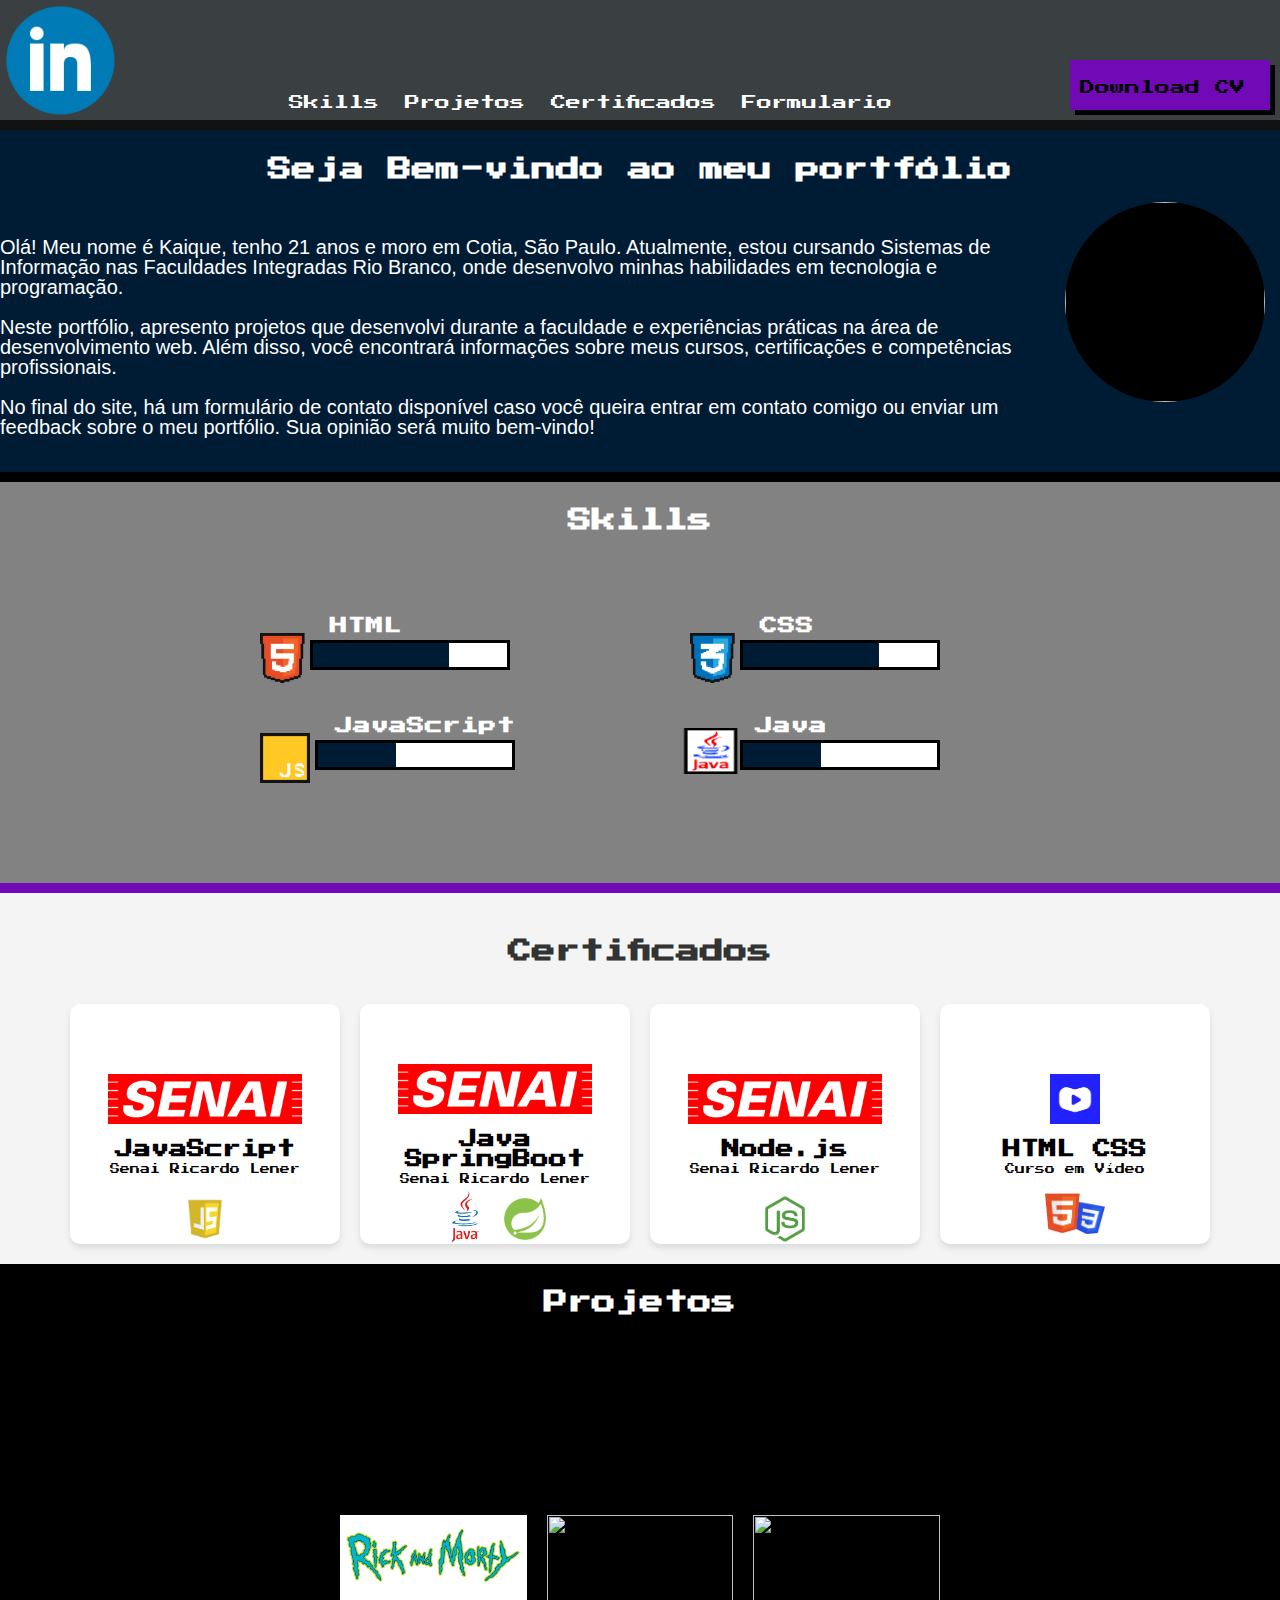
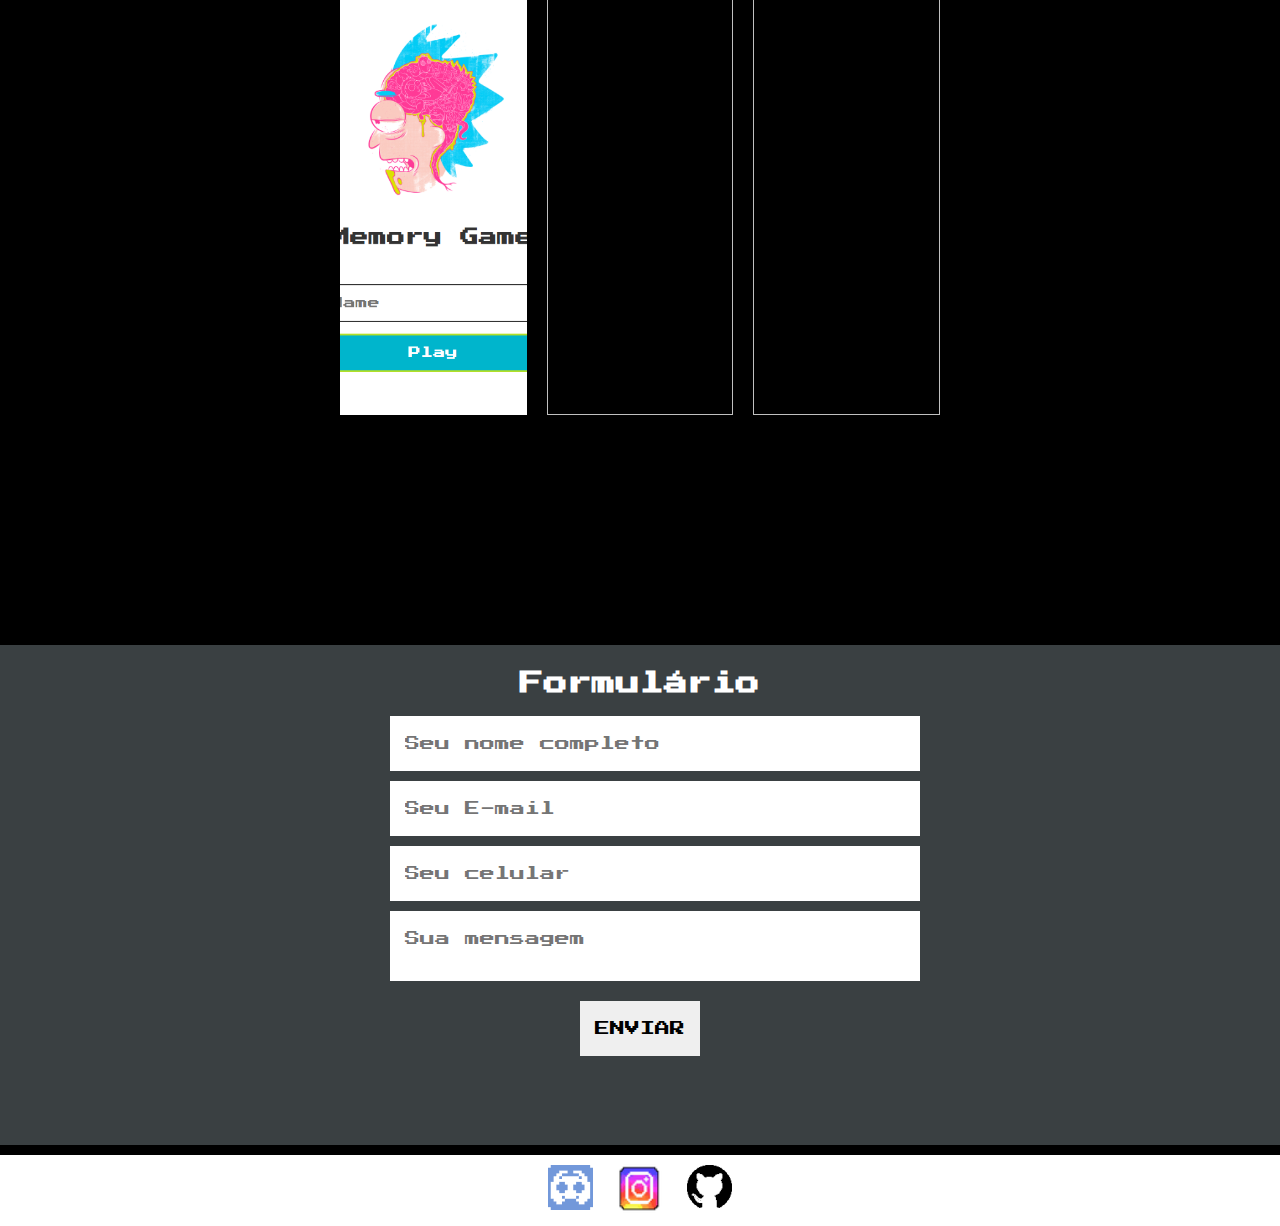
==== index.html @ 6ebd3fc4 "mudanças" ====
<!DOCTYPE html>
<html lang="pt-br">

<head>
    <meta charset="UTF-8">
    <meta name="viewport" content="width=device-width, initial-scale=1.0">
    <title>My Portifolio</title>
    <link rel="preconnect" href="https://fonts.googleapis.com">
    <link rel="preconnect" href="https://fonts.gstatic.com" crossorigin>
    <link rel="stylesheet" href="https://fonts.googleapis.com/css2?family=Jacquarda+Bastarda+9&family=Press+Start+2P&display=swap">       
    <link rel="stylesheet" href="componentes/style.css">
    <link rel="stylesheet" href="componentes/wrapper.css">
    <link rel="stylesheet" href="componentes/menu-action.css">
    <link rel="stylesheet" href="componentes/progress-bar.css">
    <link rel="stylesheet" href="componentes/skill-tec.css">
    <link rel="stylesheet" href="componentes/container.css">
    <link rel="stylesheet" href="componentes/sobre.css">
    <link rel="stylesheet" href="componentes/button-arrow.css">
    <link rel="stylesheet" href="componentes/node-card.css">
    <link rel="stylesheet" href="componentes/main-footer.css">
    <link rel="stylesheet" href="componentes/formulario.css">
    <link rel="stylesheet" href="componentes/menumobile.css">
    <link rel="stylesheet" href="componentes/certificados.css">
    <link rel="stylesheet" href="https://cdn.jsdelivr.net/npm/bootstrap-icons@1.11.3/font/bootstrap-icons.min.css">
    <script defer src="/js/Formulario.js"></script>
    <script defer src="js/menu.js"></script>
</head>

<body>
    <header>
        <div class="main-header">
            <a class="logo" href="https://www.linkedin.com/in/kaique-moreira-883780207/" target="_blank">
                <img src="images/linkdin.png" alt="" class="logo-linkdin">
            </a>
            <nav>
                <a class="menu-action" href="#Skills">Skills</a>
                <a class="menu-action" href="#Projetos">Projetos</a>
                <a class="menu-action" href="#Certificados">Certificados</a>
                <a class="menu-action" href="#formulario">Formulario</a>
            </nav>
            <a id="button" href="doc/CurrículoKaique.pdf" download lang="en">Download CV</a>
            <div class="btn-abrir-menu" id="btn-menu">
                <i class="bi bi-list"></i>
            </div>
            <div class="menu-mobile" id="menu-mobile">
                <div class="btn-fechar">
                    <i class="bi bi-x"></i>
                </div> 

                 <div class="profile">
                        <img src="images/" alt="" class="profile-pic rounded-circle">
                            <h2 >Kaique Moreira</h2>
                        <div class="social-icons">
                            <a href="">
                                <i class="bi bi-instagram"></i>
                            </a>
                            <a href="https://github.com/kaique04">
                                <i class="bi bi-github"></i>
                            </a>
                            <a href="https://www.linkedin.com/in/kaique-moreira-883780207/">
                                <i class="bi bi-linkedin"></i>
                            </a>
                        </div>
                </div> 
                <nav>
                    <a href="#Skills">
                        <i class="bi bi-person"></i>Skills
                    </a>
                    <a href="#Projetos">
                    <i class="bi bi-file-earmark-code"></i>Projetos
                    </a>
                    <a href="#Certificados">
                        <i class="bi bi-award"></i>Certificados
                    </a>
                    <a href="#formulario">
                        <i class="bi bi-envelope"></i>Formulario
                    </a>
                </nav>
                <a class="button" href="doc/CurrículoKaique.pdf" download lang="en">Download CVV</a>
            </div>
            </div>
        </div>
        <div>
            <div class="overley-menu" id="overley-menu"></div>
        </div>
    </header>

    <main>
        <h2 class="home">Seja Bem-vindo ao meu portfólio</h2>

        <section class="topo-do-site">
            <div class="interface">
                <div class="flex">
                    <div class="txt-top-site">
                        <p>Olá! Meu nome é Kaique, tenho 21 anos e moro em Cotia, São Paulo. Atualmente, estou cursando Sistemas de Informação nas Faculdades Integradas Rio Branco, onde desenvolvo minhas habilidades em tecnologia e programação.</p>

                        <p>Neste portfólio, apresento projetos que desenvolvi durante a faculdade e experiências práticas na área de desenvolvimento web. Além disso, você encontrará informações sobre meus cursos, certificações e competências profissionais.</p>
                        
                        <p>No final do site, há um formulário de contato disponível caso você queira entrar em contato comigo ou enviar um feedback sobre o meu portfólio. Sua opinião será muito bem-vindo!</p>
                    </div>
                    <div class="img-topo-site">
                        <img class="perfil" src="images/" alt="">                        
                    </div>
                </div>
            </div>
        </section>

        <section id="Skills">
            <h2 class="main-title">Skills</h2>

            <div class="wrapper-skill">
                <article class="skill-tec">
                    <a href="https://developer.mozilla.org/pt-BR/docs/Web/HTML" target="_blank">
                        <img class="icon" src="images/ico_html5.png" alt="">
                    </a>
                    <div class="right">
                        <h3 class="title">HTML</h3>
                        <progress class="progress-bar" value="70" max="100">70%</progress>
                    </div>
                </article>

                <article class="skill-tec">
                    <a href="https://developer.mozilla.org/pt-BR/docs/Learn/CSS/First_steps/What_is_CSS" target="_blank">
                        <img class="icon" src="images/ico_css3.png" alt="">
                    </a>
                    <div class="right">
                        <h3 class="title">CSS</h3>
                        <progress class="progress-bar" value="70" max="100">70%</progress>
                    </div>
                </article>

                <article class="skill-tec">
                    <a href="https://developer.mozilla.org/pt-BR/docs/Web/JavaScript" target="_blank">
                        <img class="icon" src="images/ico_js.png" alt="">
                    </a>
                    <div class="right">
                        <h3 class="title">JavaScript</h3>
                        <progress class="progress-bar" value="40" max="100">40%</progress>
                    </div>
                </article>

                <article class="skill-tec">
                    <a href="https://www.java.com/pt-BR/download/help/whatis_java.html" target="_blank">
                        <img class="java" src="images/pixil-frame-0.png" alt="">
                    </a>
                    <div class="right">
                        <h3 class="title-java">Java</h3>
                        <progress class="progress-bar-java" value="40" max="100">40%</progress>
                    </div>
                </article>
            </div>
        </section>

        <section id="Certificados">
            <h2>Certificados</h2>
            <div class="container-cursos">
              <div class="curso-item">
                <img src="images/SENAI_São_Paulo_logo.png" alt="Logo SENAI">
                <h3>JavaScript</h3>
                <p>Senai Ricardo Lener</p>
                <img class="JavaScript" src="images/javascript-removebg-preview.png" alt="">
              </div>
              <div class="curso-item">
                <img src="images/SENAI_São_Paulo_logo.png" alt="Logo SENAI">
                <h3>Java SpringBoot</h3>
                <p>Senai Ricardo Lener</p>
                <img class="spring" src="images/spring-logo.png" alt=""><img class="java" src="images/Java-Logo.png" alt="">
              </div>
              <div class="curso-item">
                <img src="images/SENAI_São_Paulo_logo.png" alt="Logo SENAI">
                <h3>Node.js</h3>
                <p>Senai Ricardo Lener</p>
                <img class="node" src="images/node.js--removebg-preview.png" alt="">
              </div>
              <div class="curso-item">
                <img src="images/curso-em-video.jpg" alt="Logo Curso em Vídeo">
                <h3>HTML CSS</h3>
                <p>Curso em Vídeo</p>
                <img class="html" src="images/htmlcss-removebg-preview.png" alt="">
              </div>
            </div>
          </section>
          

        <section id="Projetos">
            <h2>Projetos</h2>

            <div class="centralizar">
                <div class="container">
                    <div class="card">
                        <img class="img-port" src="images/Jogodamemoria.png" alt="">
                        <a href="https://jogo-da-memoria-eight-taupe.vercel.app">
                            <div class="overley">Projeto1</div>
                        </a>
                    </div>
                    <div class="card">
                        <img class="img-port" src="" alt="">
                        <a href="#">
                            <div class="overley">Projeto2 <br> Em breve</div>
                        </a>
                    </div>
                    <div class="card">
                        <img class="img-port" src="" alt="">
                        <a href="#">
                            <div class="overley">Projeto3 <br> Em breve</div>
                        </a>
                    </div>
                </div>
            </div>
        </section>

        <section class="formulario" id="formulario">
            <h2>Formulário</h2>
            <div class="interface">
                <form method="post" action="https://formsubmit.co/kaiquemoreira517@gmail.com" data-form>
                    <input type="text" id="nome" name="nome" placeholder="Seu nome completo" required>
                    <input type="text" id="email" name="email" placeholder="Seu E-mail" required>
                    <input type="text" id="telefone" name="telefone" placeholder="Seu celular" required>
                    <textarea name="mensagem" id="mensagem" placeholder="Sua mensagem"></textarea>
                    <div class="btn-enviar">
                        <input type="submit" data-button value="ENVIAR">
                    </div>
                </form>
            </div>
        </section>

        <footer class="main-footer">
            <a class="action">
                <img src="images/discord.png" alt="">
            </a>
            <a class="action">
                <img class="insta" src="images/insta.png" alt="">
            </a>
            <a class="action" href="https://github.com/kaique04">
                <img src="images/githubart.png" alt="">
            </a>
        </footer>
    </main>
</body>

</html>
---- componentes/style.css ----
*{
    font-family: "Press Start 2P","Jacquarda Bastarda 9";
}

html{
    scroll-behavior: smooth;
}
header{
    height: 110px;
    background-color: #3A4042;
    padding-bottom: 10px;
}

.logo-linkdin{
    height: 100px;
    padding-left: 10px;
    padding-top: 10px;
}

.interface{
    max-width: 1280px;
    margin: 0 auto;
}

header .main-header{
    display: flex;
    align-items: flex-end;
    justify-content: space-between;
}

.main-header{
    max-width: 1280px;
    margin: 0 auto;
}

header a{
    color: #fff;
    text-decoration: none;
    margin-right: 10px;
    font-size: 15px
}

.logo{
    display: inline-block;
    transition: 0.8s;
}

.logo:hover{
    transform: scale(1.08);
}

.home{
    color: #fff;
}

#button{
    background-color: #7209B7;
    color: black;
    display: inline-block;
    height: 50px;
    width: 180px;
    padding-left: 10px;
    padding-right: 10px;
    line-height: 55px;
    box-shadow: 5px 5px 0px #000;
    transition: 0.9s;
}

#button:hover{
    color:black ;
    background-color: white;
    transform: scale(1.08);
}

main{
    background-color:#001B34;
    padding-top: 1px;
    height: auto;
    width: auto;
    margin-top: 10px;
}

main h2{
    text-align: center;
    margin: 0px;
    padding-top: 20px;
    padding-bottom: 15px;
    line-height: 1.5;
}

section.topo-do-site .flex{
    align-items: center;
    justify-content: center;
    gap: 50px;
}
section .txt-top-site p{
    font-family: Arial, Helvetica, sans-serif;
    font-size: 20px;
    line-height: 20px
}

.topo-do-site .img-topo-site img{
    position: relative;
    animation: flutuar 2s ease-in-out infinite alternate;
}
@keyframes flutuar{
    0%{
        top:0;
    }
    100%{
        top:30px
    }
}
.perfil{
    width: 200px;
    height: 200px;
    border-radius: 100%;
    background-color: black;
    margin-bottom: 70px;
}

.flex{
    display: flex;
}

#Skills{
    border-top: 10px solid black; 
    border-bottom: 10px solid #7209B7;
    background-color: #828282;
    color: #fff;
}

#Projetos{
    background-color: black;
    color: #fff;   
}

.central {
    display: flex;
    width: 70%;
    margin: auto;
}

.central p{
    flex: 1; 
    font-family: Arial, Helvetica, sans-serif;
    font-size: 20px;
}
#formulario{
    background-color: #3A4042;
    color: white;
}
---- componentes/wrapper.css ----
.wrapper-skill{
    padding-top:30px ;
    padding-bottom: 100px;
    display: flex;
    flex-wrap: wrap;
    max-width: 960px; 
    margin: auto;
}

.wrapper-skill .skill-tec{
    width: 430px;
}
---- componentes/menu-action.css ----
.menu-action{
    transition: 0.8s;
    display: inline-block;
}

.menu-action:hover{
    color: white;
    transform: scale(1.08);
}

.menu-mobile{
    display: none;
}

.btn-abrir-menu{
    display: none;
}

@media (max-width:940px) {
    /* Para lembrar: caso queira deixar a imagem em primeiro lugar use a class topo-do-site .flex {flex-direction:column-reverse;}*/
    .menu-mobile .button{
        position: absolute;
        bottom: 20px; 
        left: 40px;
        background-color: #7209B7;
        color: black;
        display: inline-block;
        height: 50px;
        width: 180px;
        padding-left: 10px;
        padding-right: 10px;
        line-height: 55px;
        box-shadow: 5px 5px 0px #000;
        transition: 0.9s;
    }

    .button:hover{
        color:black ;
        background-color: white;
        transform: scale(1.08);
    }

    .txt-top-site{
        margin-left: 10px;
    }

    .flex{
        flex-direction: column;
    }
    
    .menu-action, #button{
        display: none;
    }

    section.topo-do-site .flex{
        gap: 0px;
    }
    .perfil{
        margin-bottom: 35px;
    }
    /* Style menu mobile */

    .menu-mobile{
        background-color: #001B34;
        height: 100%;
        position: fixed;
        top: 0;
        right: 0;
        z-index: 99999;
        width: 0%;
        overflow: hidden;
        transition: .4s;
    }
    .btn-abrir-menu i{
        color: white;
        font-size: 40px;
    }

    .menu-mobile.abrir-menu{
        width: 70%;
    }

    .menu-mobile.abrir-menu ~ .overley-menu{
        display: block;
    }

    .menu-mobile .btn-fechar{
        padding: 10px 3%;
    }

    .menu-mobile .btn-fechar i{
        color: white;
        font-size: 40px;   
    }

    .menu-mobile nav{
        display: flex;
        flex-direction: column;
    }

    .menu-mobile nav a{
        text-align: center;
        color: #fff;
        padding: 30px 4%;
        /* transition: 0.8s; */
    }

    .menu-mobile nav a:hover{
        transform:scale(1.02); 
        background-color: rgba(16, 59, 59, 0.074);
    }

    .menu-mobile nav a i{
        font-size: 20px;
        margin-right: 10px;
    }

    .overley-menu{
        background-color: black;
        width: 100%;
        height: 100%;
        position: fixed;
        top: 0;
        left: 0;
        z-index: 88888;
        display: none;
    }

    .menu-mobile{
        display:block;
    }

    .btn-abrir-menu{
        display: block;
        margin-bottom: 25px;
    }
    

    .profile h2{
        line-height: 30px;
    }

    form{
        padding-left:10px;
        padding-right: 40px;
    }
    
    .container{
        padding-left: 20px;
        padding-right: 20px;
    }

    .card{
        display: none;
    }
}
@media screen and (max-width:1315px){
    .perfil{
        margin-right: 15px;
    }
}
---- componentes/progress-bar.css ----
.progress-bar{
    border: 3px solid black;
    height: 30px;
    margin-left:-20px;
    margin-bottom:10px ;
}

progress {
    appearance: none;
    width: 200px;
    height: 20px;
}

progress::-webkit-progress-bar {
    background-color: #ffffff;
}

progress::-webkit-progress-value {
    background-color: #001B34;   
}

.progress-bar-java{
    border: 3px solid black;
    height: 30px;
    margin-left:125px;
    margin-bottom:10px ;
}
---- componentes/skill-tec.css ----
.skill-tec{
    display: flex;
    font-size: 15px;
    color: white;
}

.skill-tec .icon{
    margin-top: 50px;
    margin-left:100px;
    height:50px;
    transition: 0.5s;
}

.skill-tec .right{
    display: flex;
    flex-direction: column;
    justify-content: space-around;
    margin-left: 25px;
}

.skill-tec .title{
    margin: 0px;
    padding-top: 5px;
    margin-top: 25px;
}

.skill-tec .icon:hover{
    transform: scale(1.08);
}

.skill-tec .java{
    margin-top: 45px;
    margin-left:80px;
    height:46px;
    position: absolute;
    transition: 0.5s;
}

.skill-tec .java:hover{
    transform: scale(1.08);
}

.skill-tec .title-java{
    margin: 0px;
    margin-left: 140px;
    padding-top: 30px;
}
---- componentes/container.css ----
section #projetos {
  height: 800px;
}

.card {
  flex: 1;
  height: 100%;
  transition: all 700ms;
  cursor: pointer;
  position: relative;
  background-color: black;
  overflow: hidden; 
}  

.card .img-port {
  position: relative; 
  height: 100%;
  
}

.overley {
  color: black;
  display: flex;
  height: 100%;
  justify-content: center;
  align-items: center;
  background-color: rgba(128, 128, 128, 0.547);
  opacity: 0;
  transition: opacity 1s;
  position: absolute;
  top: 0;
  left: 0;
  right: 0;
  bottom: 0;
  
}

.card:hover .overley{
  opacity: 1;
}

.img-port img {
  display: block;
  width: 100%;
  height: 100%;
  object-fit: cover;
  
}

.card img {
  display: block;
  width: 100%;
  height: 100%;
  object-fit: cover;
}

#Projetos .centralizar {
  height: 100vh;
  display: flex;
  justify-content: center;
  align-items: center;
} 

.container {
  width: 600px;
  max-width: 800px;
  height: 500px;
  display: flex;
  justify-content: center;
  align-items: stretch;
  gap: 1.25rem;
  transition: all 400ms;
}

.card:nth-child(odd) {
  translate: 0 -20px;
}

.card:nth-child(even) {
  translate: 0 -20px;
}

.card:hover {
  flex: 3;
}
---- componentes/sobre.css ----
#formulario{
    height: 500px;
    border-bottom: 10px solid black;
    border-top: 10px solid black;
}
---- componentes/button-arrow.css ----
.button-arrow{
    width: 50px;
    height: 50px;
    background-color: aqua;
    box-shadow: 5px 5px 0px #000000;
    cursor: pointer;
}

.button-arrow .content{
    display: none;
}


.button-arrow::before{
    content: '';
    display: block;
    box-sizing: border-box;
    width:20px;
    height:20px;
    border:15px solid transparent;
    border-left:28px solid white ;
    transform: translateX(5px);
}

.button-arrow.-left::before{
    transform: rotate(180deg) translateX(12px);

}
---- componentes/node-card.css ----
.node-card{
    display: inline-flex;
    flex-direction: column;
    align-items: center;
    
}

.node-card::before{
    content:'';
    box-sizing: border-box;
    height: 0px;
    width: 40px;
    border: 2.5px dashed black;
    transform: rotate(90deg)translateX(-62%);
    bottom: 140px;
}


.node-card .carrosel{
    height: 25px;
    padding: 20px;
    border: 4px solid black;
    background-color: white;
}

.node-card .title{
    font-size: 15px;
    font-weight: 400px;
    
}
---- componentes/main-footer.css ----
.main-footer{
    display: flex;
    justify-content: center;
    background-color:white;
    padding-bottom: 10px;
    padding-top: 10px;
}


.main-footer .action{
    margin-right: 10px;
    margin-left: 10px;
    transition: 0.5s;
}

.action:hover{
    transform: scale(1.08);
}

.action .insta{
    height: 53px;
    margin-top: -2px;
}
---- componentes/formulario.css ----
form{
    max-width: 500px;
    margin: auto;
    display: flex;
    justify-content: center;
    flex-direction: column;
    gap: 10px;
}


form input, form textarea{
    width: 100%;
    border: 0;
    outline: 0;
    padding: 20px 15px;
    color: black;
    font-size: 15px;
}
/* para mudar a cor do placeholder 
usar o "form input::placeholder" */

form textarea{
    resize: none;
    max-height: 250px;
}

form .btn-enviar{
    margin-top: 10px;
    text-align: center;
}

form .btn-enviar input{
    width: 120px;
    cursor: pointer;
    transition: 0.5s;
}
/* para mudar um tipo só de input podera usar o [type=submit] */

form .btn-enviar input:hover{
    transform: scale(1.08);
}

.success, .error{
    text-align: center;
}
.success{
    color: green;
}

.error{
    color: red ;
}
---- componentes/menumobile.css ----
body {
    margin: 0;
    font-family: Arial, sans-serif;
    background-color: #121212;
    color: #fff;
}

.profile .social-icons a{
    font-size: 27px;
    display: inline-block;
    background: #212431;
    color: #fff;
    line-height: 1;
    padding: 8px 0;
    margin-right: 4px;
    border-radius: 50%;
    text-align: center;
    width: 50px;
    height: 36px;
    transition: 0.3s;
} 

.profile .social-icons a:hover{
    background-color: rgb(45, 105, 105);
}

.profile {
    text-align: center;
}

.profile-pic {
    background-color: black;
    height: 100px;
    width: 100px;
    border-radius: 50% ;
    margin-bottom: 10px;
}

.social-icons {
    display: flex;
    justify-content: center;
    gap: 10px;
    
}

.social-icons img {
    width: 24px;
    height: 20px;
}

nav ul {
    list-style-type: none;
    padding: 0;
}

nav ul li {
    margin: 15px 0;
}

nav ul li a {
    text-decoration: none;
    color: #fff;
    font-size: 16px;
}
---- componentes/certificados.css ----
#Certificados {
    text-align: center;
    padding: 20px;
    background-color: #f4f4f4;
  }
  
  #Certificados h2 {
    font-size: 24px;
    margin-bottom: 20px;
    color: #333;
  }
  
  .container-cursos {
    display: flex;
    flex-wrap: wrap;
    justify-content: center;
    gap: 20px;
    margin-top: 20px;
  }
  
  .curso-item {
    background-color: #ffff;
    height: 220px;
    width: 250px;
    padding: 10px;
    border-radius: 10px;
    display: flex;
    flex-direction: column;
    align-items: center;
    justify-content: center;
    box-shadow: 0 4px 6px rgba(0, 0, 0, 0.1);
    transition: transform 0.3s, box-shadow 0.3s;
  }
  
  .curso-item:hover {
    transform: scale(1.05);
    box-shadow: 0 6px 10px rgba(0, 0, 0, 0.15);
  }
  

  .curso-item img {
    height: 50px;
    margin-bottom: 10px;
  }
  
  .curso-item h3 {
    margin: 5px 0;
    font-size: 18px;
    color: #000;
    line-height: 20px;
  }
  
  .curso-item p {
    margin: 0;
    font-size: 10px;
    color: #000;
    text-align: center;
  }

  .curso-item .node{
    position: absolute;
    margin-top:200px;
  }
  
  .curso-item .html{
    position: absolute;
    margin-top:180px;
  }

  .curso-item .JavaScript{
    position: absolute;
    margin-top:200px;
  }

  .curso-item .spring{
    position: absolute;
    margin-left: 60px;
    margin-top:200px;
  }

  .curso-item .java{
    position: absolute;
    height: 55px;
    margin-right: 60px;
    margin-top: 195px;
  }
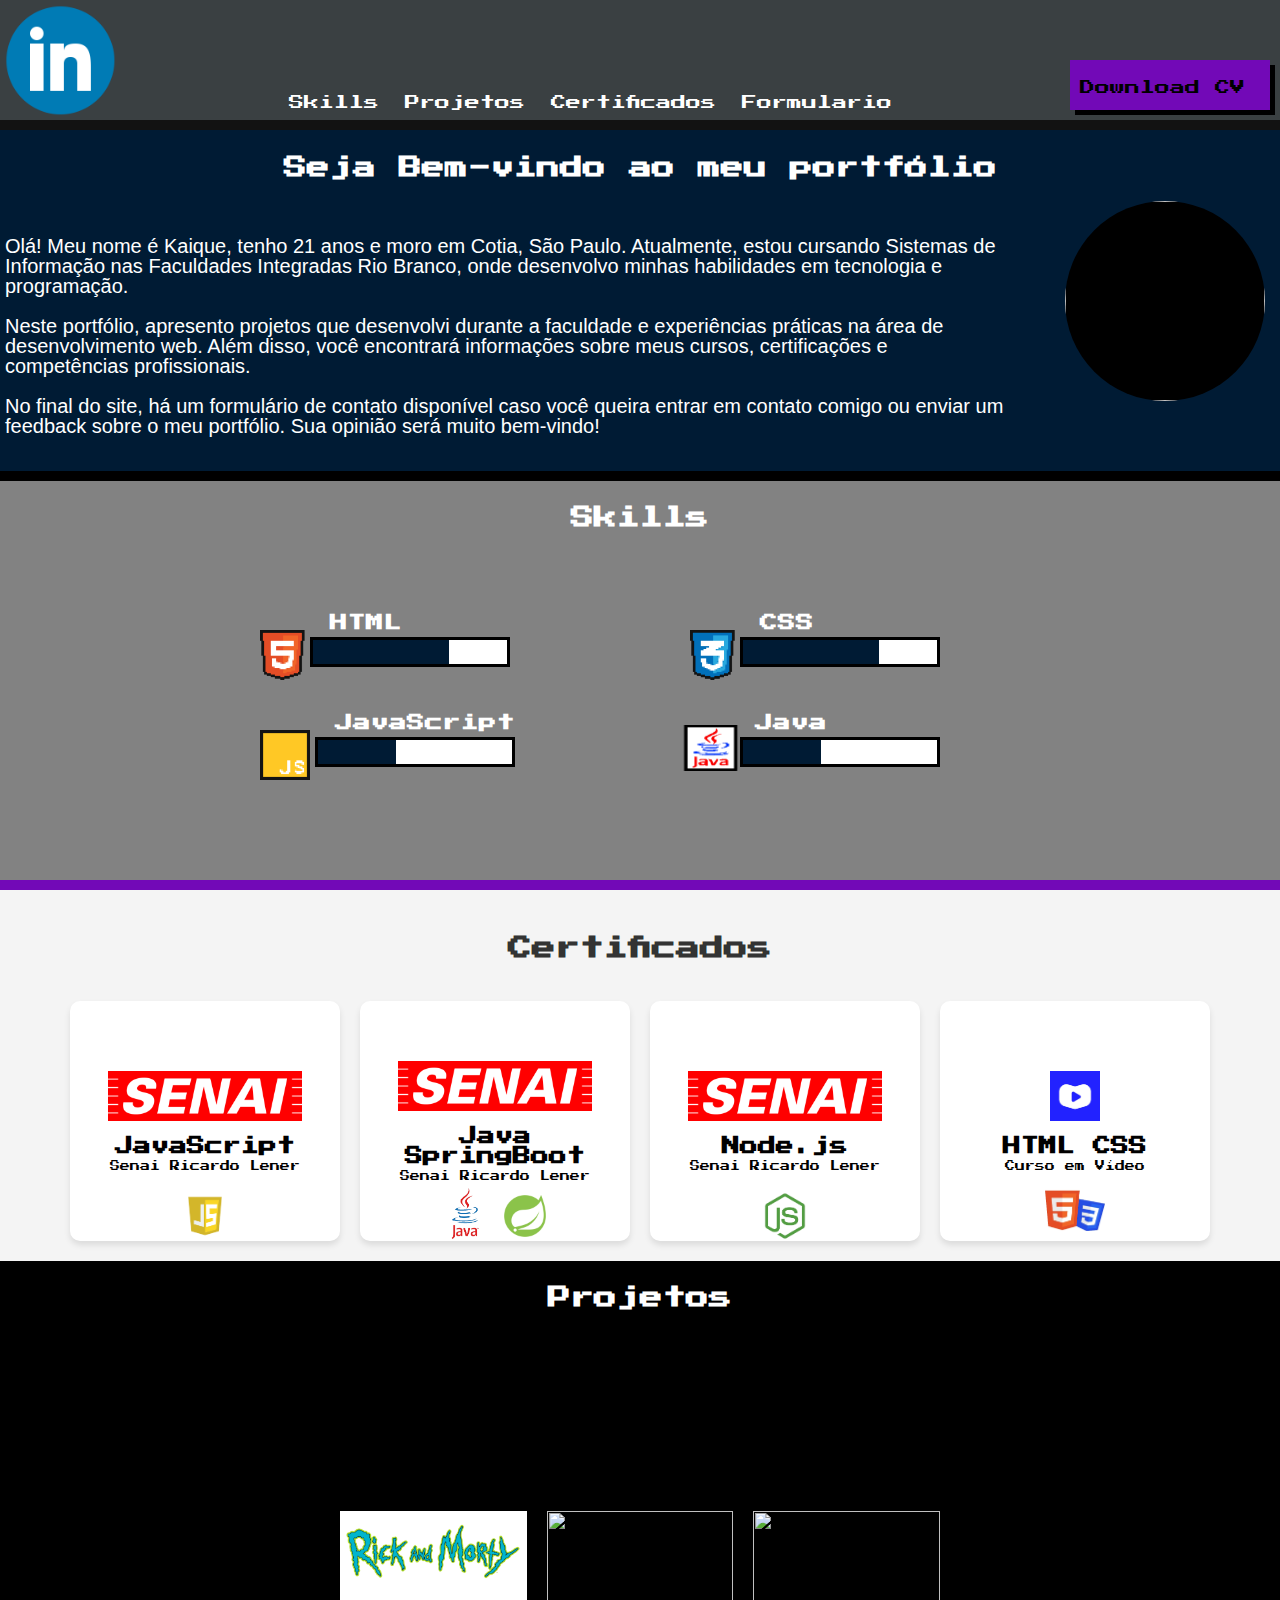
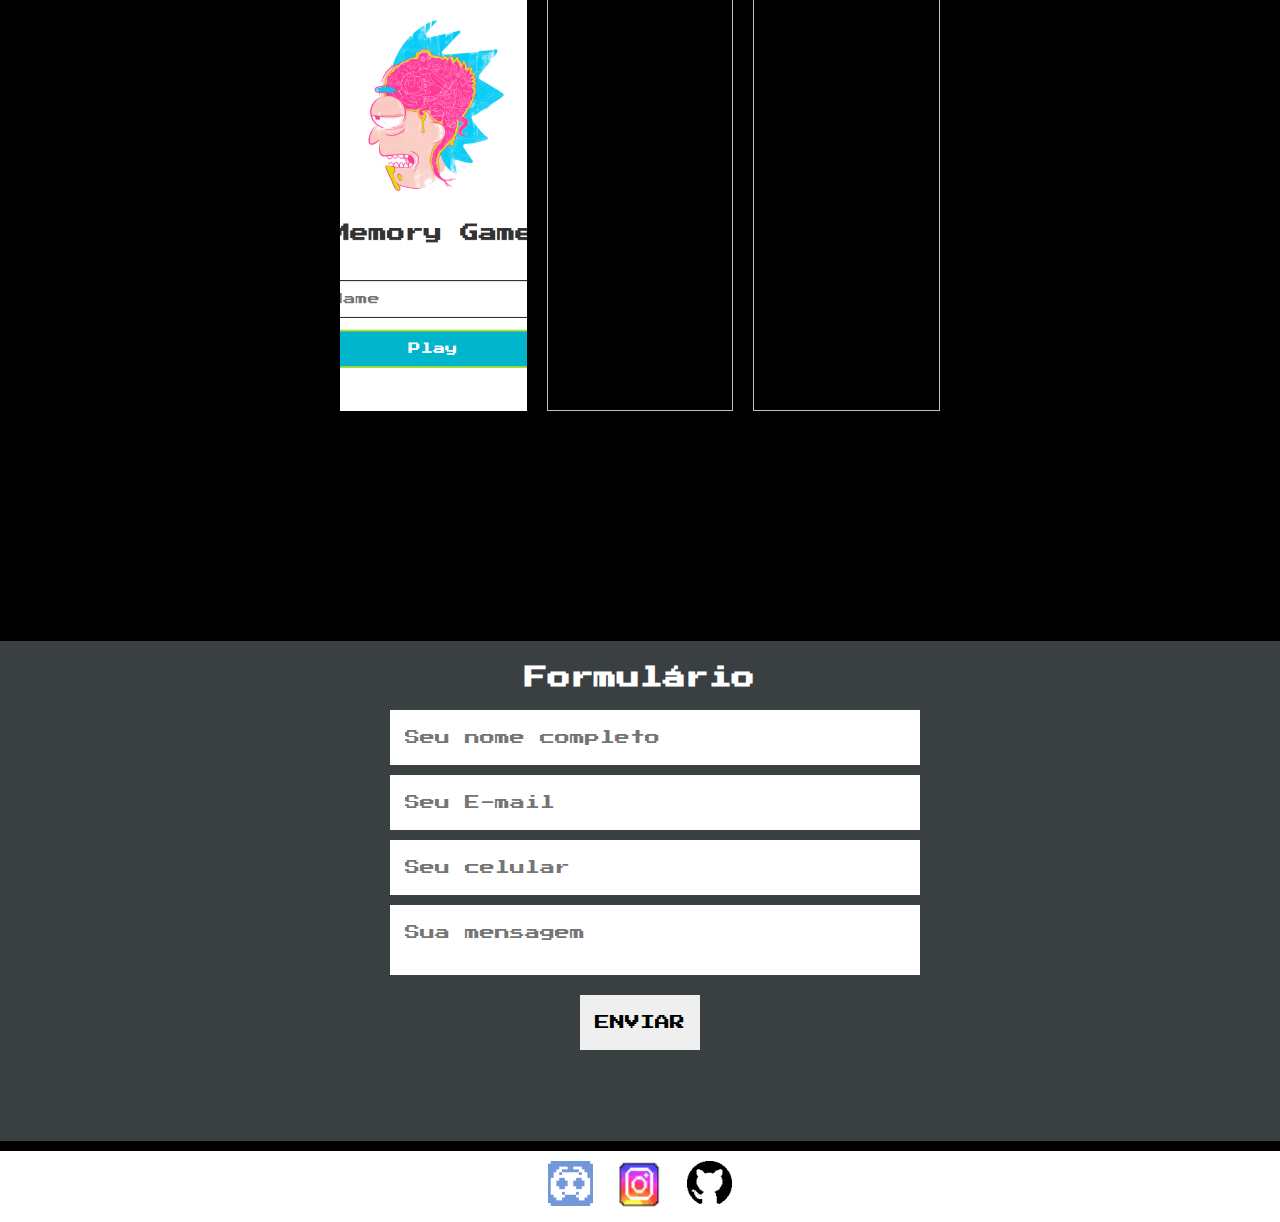
==== commit 7b5496ef: "ajustes no bem vindo" ====
--- a/index.html
+++ b/index.html
@@ -51,7 +51,7 @@
                         <img src="images/" alt="" class="profile-pic rounded-circle">
                             <h2 >Kaique Moreira</h2>
                         <div class="social-icons">
-                            <a href="">
+                            <a href="https://www.instagram.com/kaique._.moreiiraa/">
                                 <i class="bi bi-instagram"></i>
                             </a>
                             <a href="https://github.com/kaique04">
@@ -76,7 +76,7 @@
                         <i class="bi bi-envelope"></i>Formulario
                     </a>
                 </nav>
-                <a class="button" href="doc/CurrículoKaique.pdf" download lang="en">Download CVV</a>
+                <a class="button" href="doc/CurrículoKaique.pdf" download lang="en">Download CV</a>
             </div>
             </div>
         </div>
@@ -228,7 +228,7 @@
             <a class="action">
                 <img src="images/discord.png" alt="">
             </a>
-            <a class="action">
+            <a class="action" href="https://www.instagram.com/kaique._.moreiiraa/">
                 <img class="insta" src="images/insta.png" alt="">
             </a>
             <a class="action" href="https://github.com/kaique04">
--- a/componentes/style.css
+++ b/componentes/style.css
@@ -83,8 +83,8 @@
 main h2{
     text-align: center;
     margin: 0px;
-    padding-top: 20px;
-    padding-bottom: 15px;
+    font-size: 23px;
+    padding: 20px 5px 15px;
     line-height: 1.5;
 }
 
@@ -96,7 +96,8 @@
 section .txt-top-site p{
     font-family: Arial, Helvetica, sans-serif;
     font-size: 20px;
-    line-height: 20px
+    line-height: 20px;
+    padding: 0px 5px;
 }
 
 .topo-do-site .img-topo-site img{
--- a/componentes/menu-action.css
+++ b/componentes/menu-action.css
@@ -133,6 +133,7 @@
     .btn-abrir-menu{
         display: block;
         margin-bottom: 25px;
+        margin-right: 5px;
     }
     
 
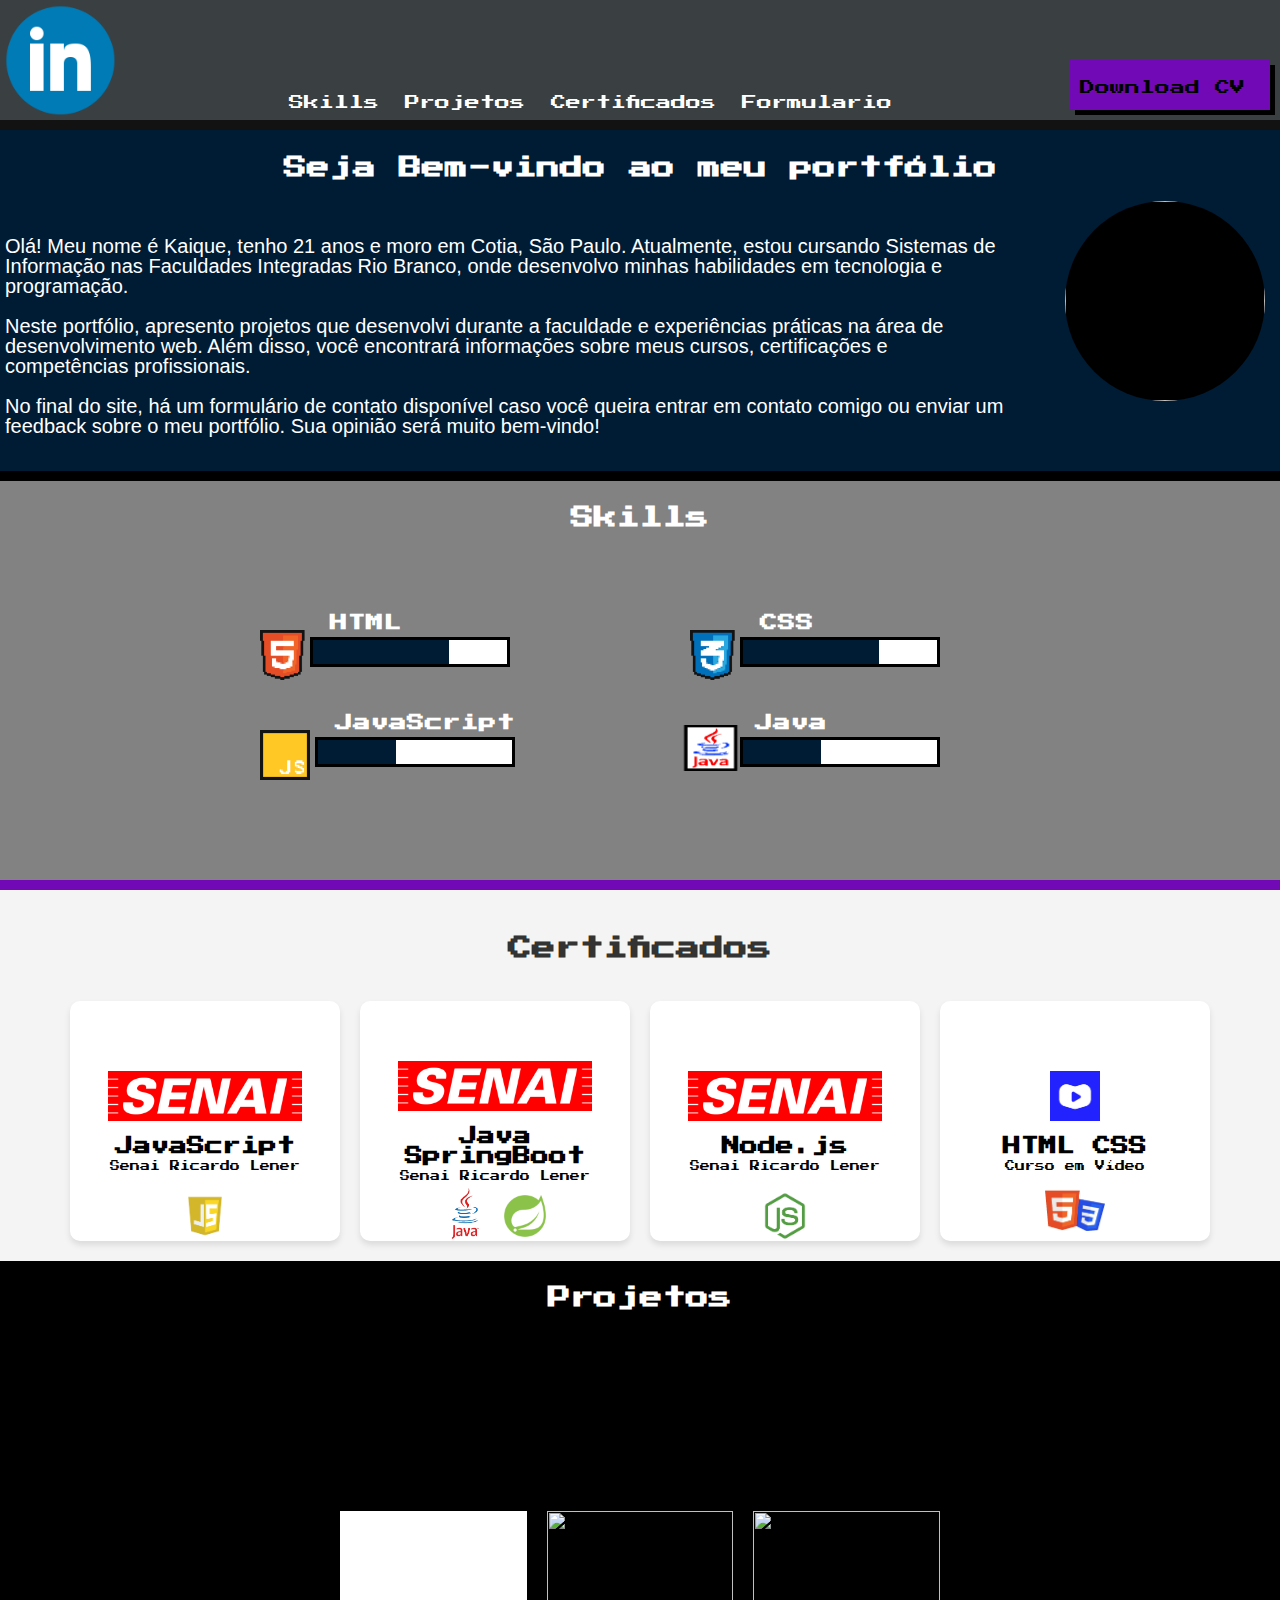
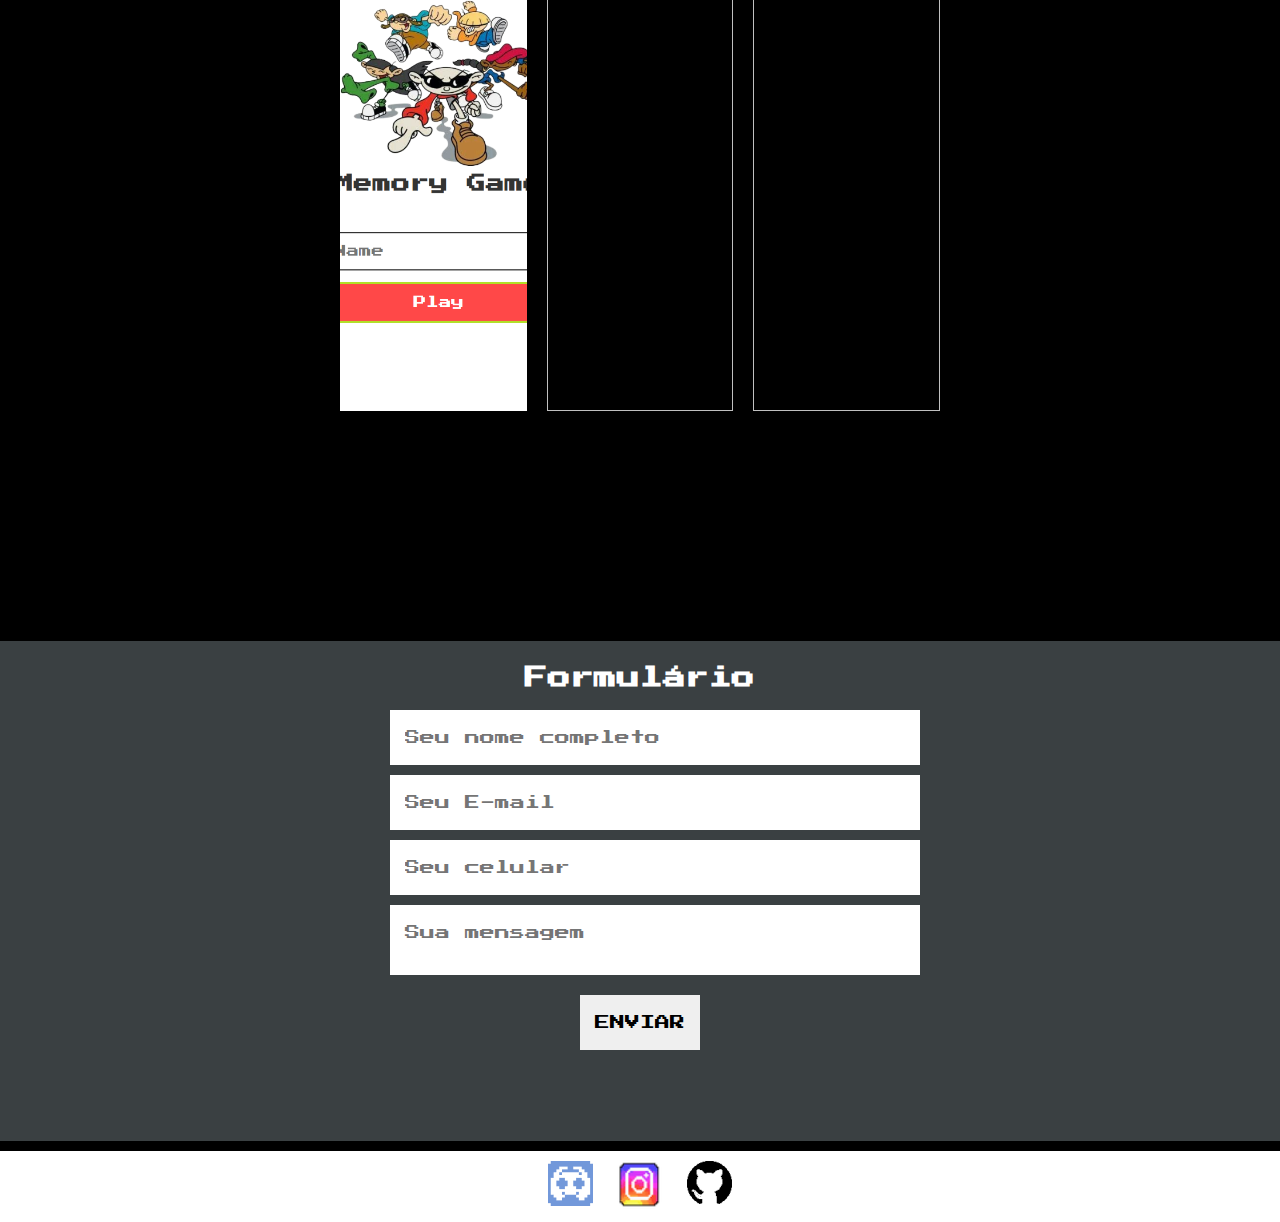
==== commit 8d1cd38a: "ajustes" ====
--- a/index.html
+++ b/index.html
@@ -188,8 +188,8 @@
             <div class="centralizar">
                 <div class="container">
                     <div class="card">
-                        <img class="img-port" src="images/Jogodamemoria.png" alt="">
-                        <a href="https://jogo-da-memoria-eight-taupe.vercel.app">
+                        <img class="img-port" src="images/game.png" alt="">
+                        <a href="https://jogo-da-memoria-eight-taupe.vercel.app" target="_blank">
                             <div class="overley">Projeto1</div>
                         </a>
                     </div>
--- a/componentes/menu-action.css
+++ b/componentes/menu-action.css
@@ -151,9 +151,6 @@
         padding-right: 20px;
     }
 
-    .card{
-        display: none;
-    }
 }
 @media screen and (max-width:1315px){
     .perfil{
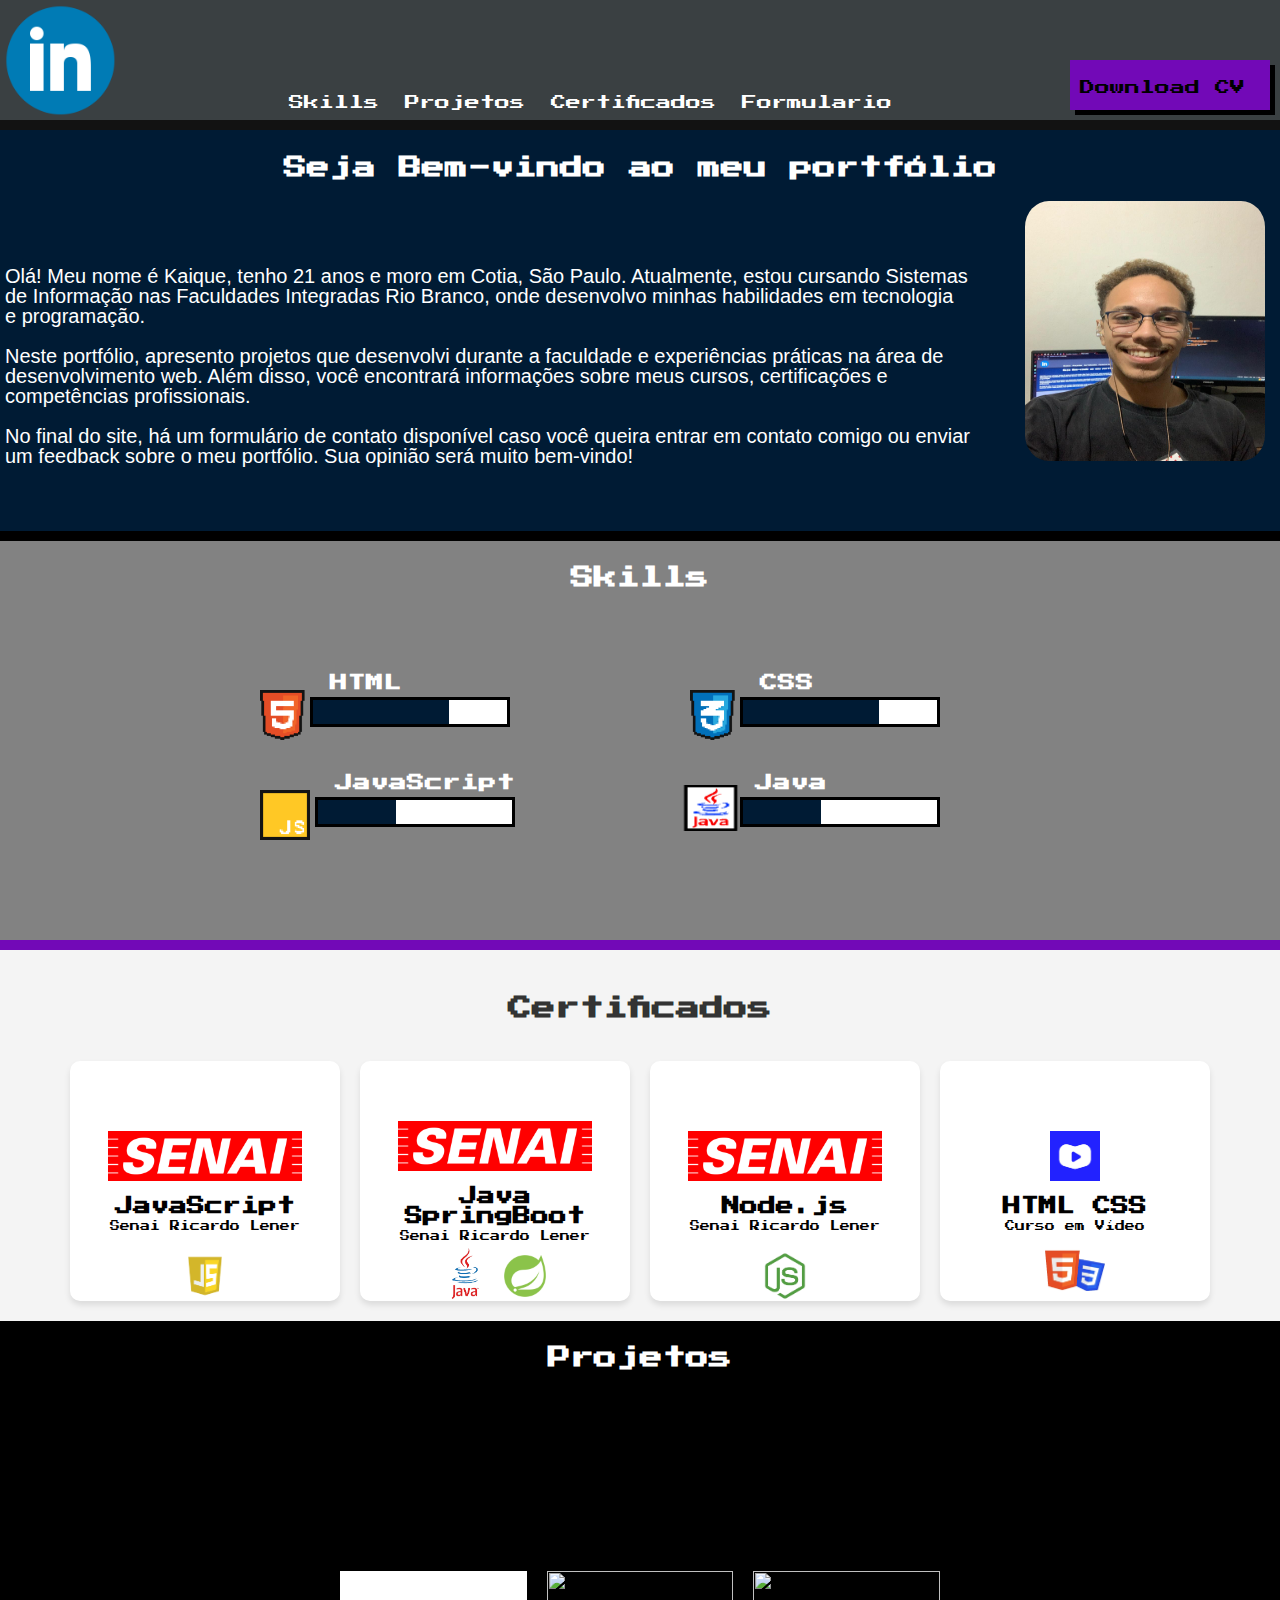
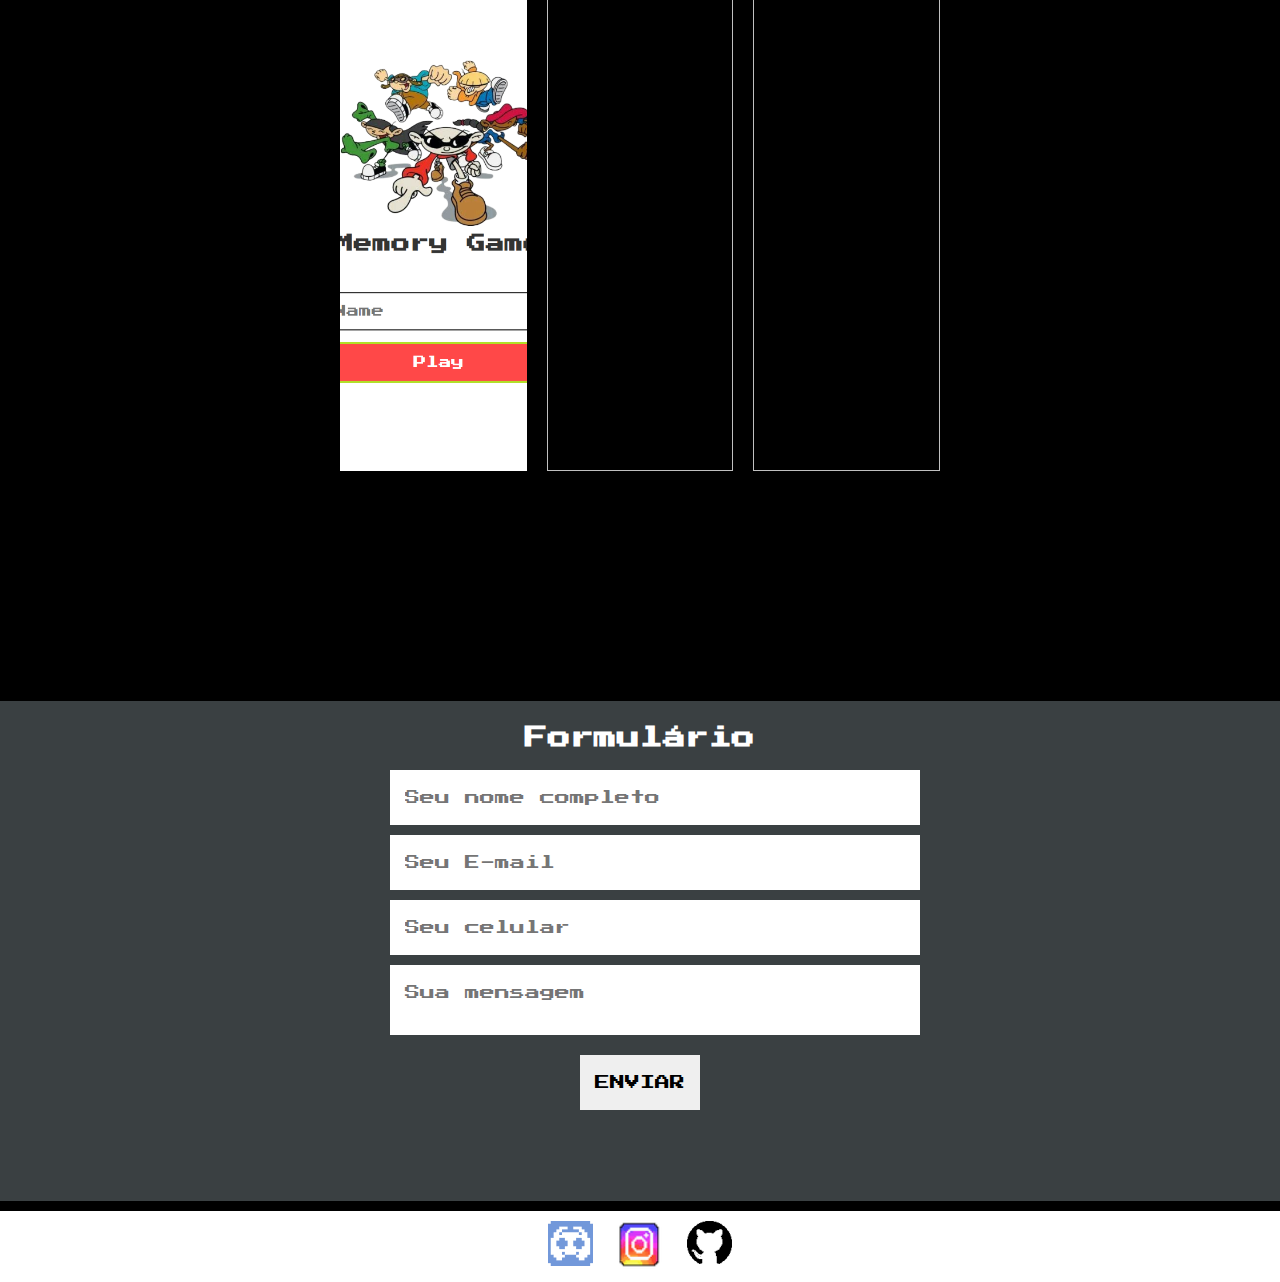
==== commit bdf75d5b: "ajustes" ====
--- a/index.html
+++ b/index.html
@@ -38,7 +38,7 @@
                 <a class="menu-action" href="#Certificados">Certificados</a>
                 <a class="menu-action" href="#formulario">Formulario</a>
             </nav>
-            <a id="button" href="doc/CurrículoKaique.pdf" download lang="en">Download CV</a>
+            <a id="button" href="doc/Currículo TI kaique.pdf" download lang="en">Download CV</a>
             <div class="btn-abrir-menu" id="btn-menu">
                 <i class="bi bi-list"></i>
             </div>
@@ -48,7 +48,7 @@
                 </div> 
 
                  <div class="profile">
-                        <img src="images/" alt="" class="profile-pic rounded-circle">
+                        <img src="images/kaiqueperfil.jpeg" alt="" class="profile-pic rounded-circle">
                             <h2 >Kaique Moreira</h2>
                         <div class="social-icons">
                             <a href="https://www.instagram.com/kaique._.moreiiraa/">
@@ -99,7 +99,7 @@
                         <p>No final do site, há um formulário de contato disponível caso você queira entrar em contato comigo ou enviar um feedback sobre o meu portfólio. Sua opinião será muito bem-vindo!</p>
                     </div>
                     <div class="img-topo-site">
-                        <img class="perfil" src="images/" alt="">                        
+                        <img class="perfil" src="images/kaiqueperfil.jpeg" alt="">                        
                     </div>
                 </div>
             </div>
@@ -212,7 +212,7 @@
         <section class="formulario" id="formulario">
             <h2>Formulário</h2>
             <div class="interface">
-                <form method="post" action="https://formsubmit.co/kaiquemoreira517@gmail.com" data-form>
+                <form method="post" action="https://formsubmit.co/b4efa9b1b711443f09f45cbe0805ad87" data-form>
                     <input type="text" id="nome" name="nome" placeholder="Seu nome completo" required>
                     <input type="text" id="email" name="email" placeholder="Seu E-mail" required>
                     <input type="text" id="telefone" name="telefone" placeholder="Seu celular" required>
--- a/componentes/style.css
+++ b/componentes/style.css
@@ -113,9 +113,9 @@
     }
 }
 .perfil{
-    width: 200px;
-    height: 200px;
-    border-radius: 100%;
+    width: 240px;
+    height: 260px;
+    border-radius: 10%;
     background-color: black;
     margin-bottom: 70px;
 }
--- a/componentes/menumobile.css
+++ b/componentes/menumobile.css
@@ -30,9 +30,9 @@
 
 .profile-pic {
     background-color: black;
-    height: 100px;
-    width: 100px;
-    border-radius: 50% ;
+    height: 140px;
+    width: 140px;
+    border-radius: 50%;
     margin-bottom: 10px;
 }
 
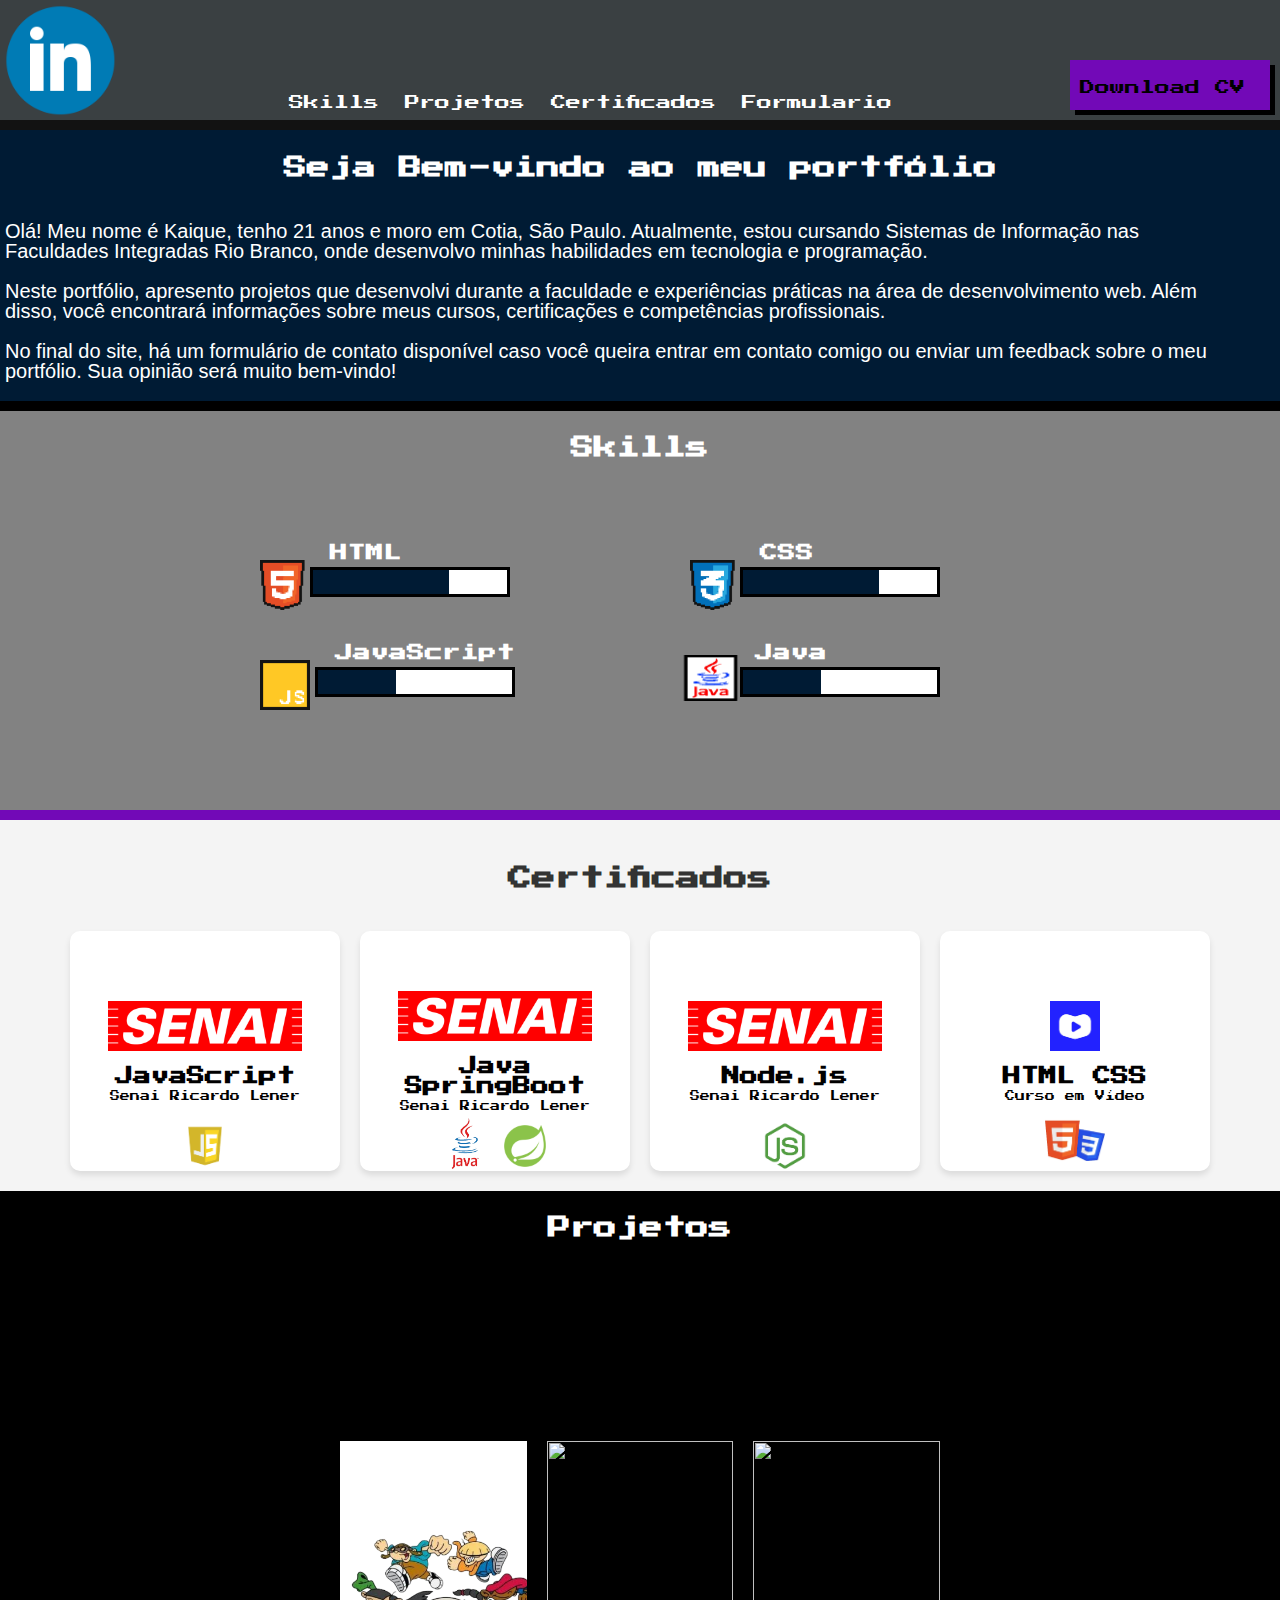
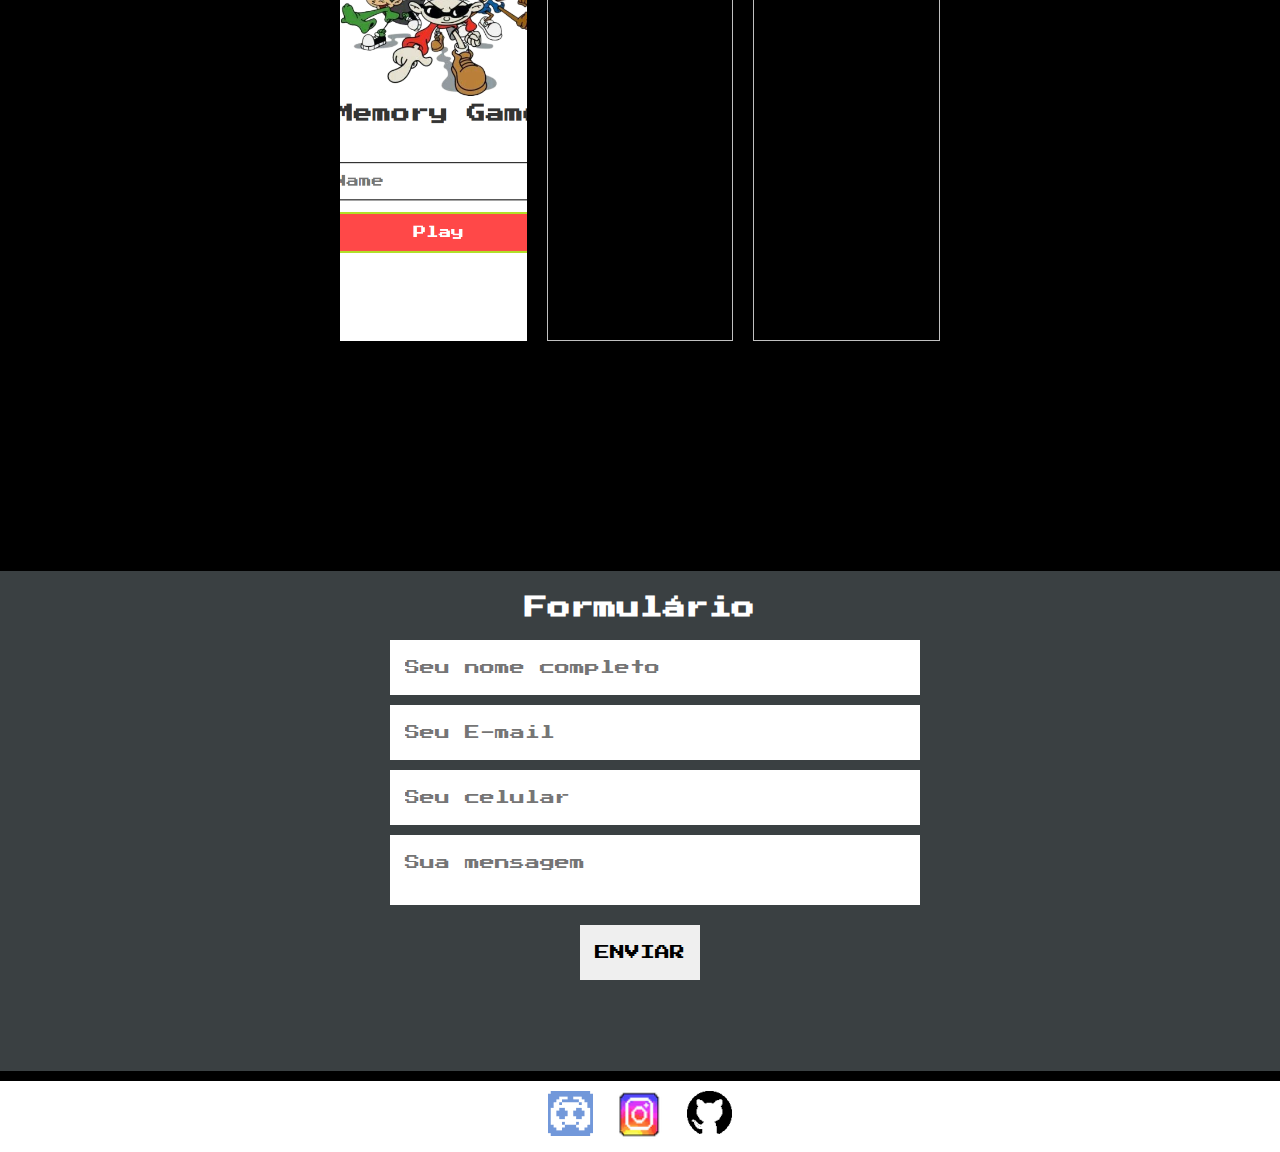
==== commit cfde8679: "ajustes" ====
--- a/index.html
+++ b/index.html
@@ -21,6 +21,7 @@
     <link rel="stylesheet" href="componentes/formulario.css">
     <link rel="stylesheet" href="componentes/menumobile.css">
     <link rel="stylesheet" href="componentes/certificados.css">
+    <link rel="stylesheet" href="componentes/carrosel.css">
     <link rel="stylesheet" href="https://cdn.jsdelivr.net/npm/bootstrap-icons@1.11.3/font/bootstrap-icons.min.css">
     <script defer src="/js/Formulario.js"></script>
     <script defer src="js/menu.js"></script>
@@ -76,7 +77,7 @@
                         <i class="bi bi-envelope"></i>Formulario
                     </a>
                 </nav>
-                <a class="button" href="doc/CurrículoKaique.pdf" download lang="en">Download CV</a>
+                <a class="button" href="doc/Currículo TI kaique.pdf" download lang="en">Download CV</a>
             </div>
             </div>
         </div>
@@ -180,8 +181,6 @@
               </div>
             </div>
           </section>
-          
-
         <section id="Projetos">
             <h2>Projetos</h2>
 
@@ -238,4 +237,5 @@
     </main>
 </body>
 
+
 </html>
--- a/componentes/style.css
+++ b/componentes/style.css
@@ -105,12 +105,7 @@
     animation: flutuar 2s ease-in-out infinite alternate;
 }
 @keyframes flutuar{
-    0%{
-        top:0;
-    }
-    100%{
-        top:30px
-    }
+ 
 }
 .perfil{
     width: 240px;
--- a/componentes/menu-action.css
+++ b/componentes/menu-action.css
@@ -154,7 +154,7 @@
 }
 @media screen and (max-width:1315px){
     .perfil{
-        margin-right: 15px;
+        display: none;
     }
 }
 
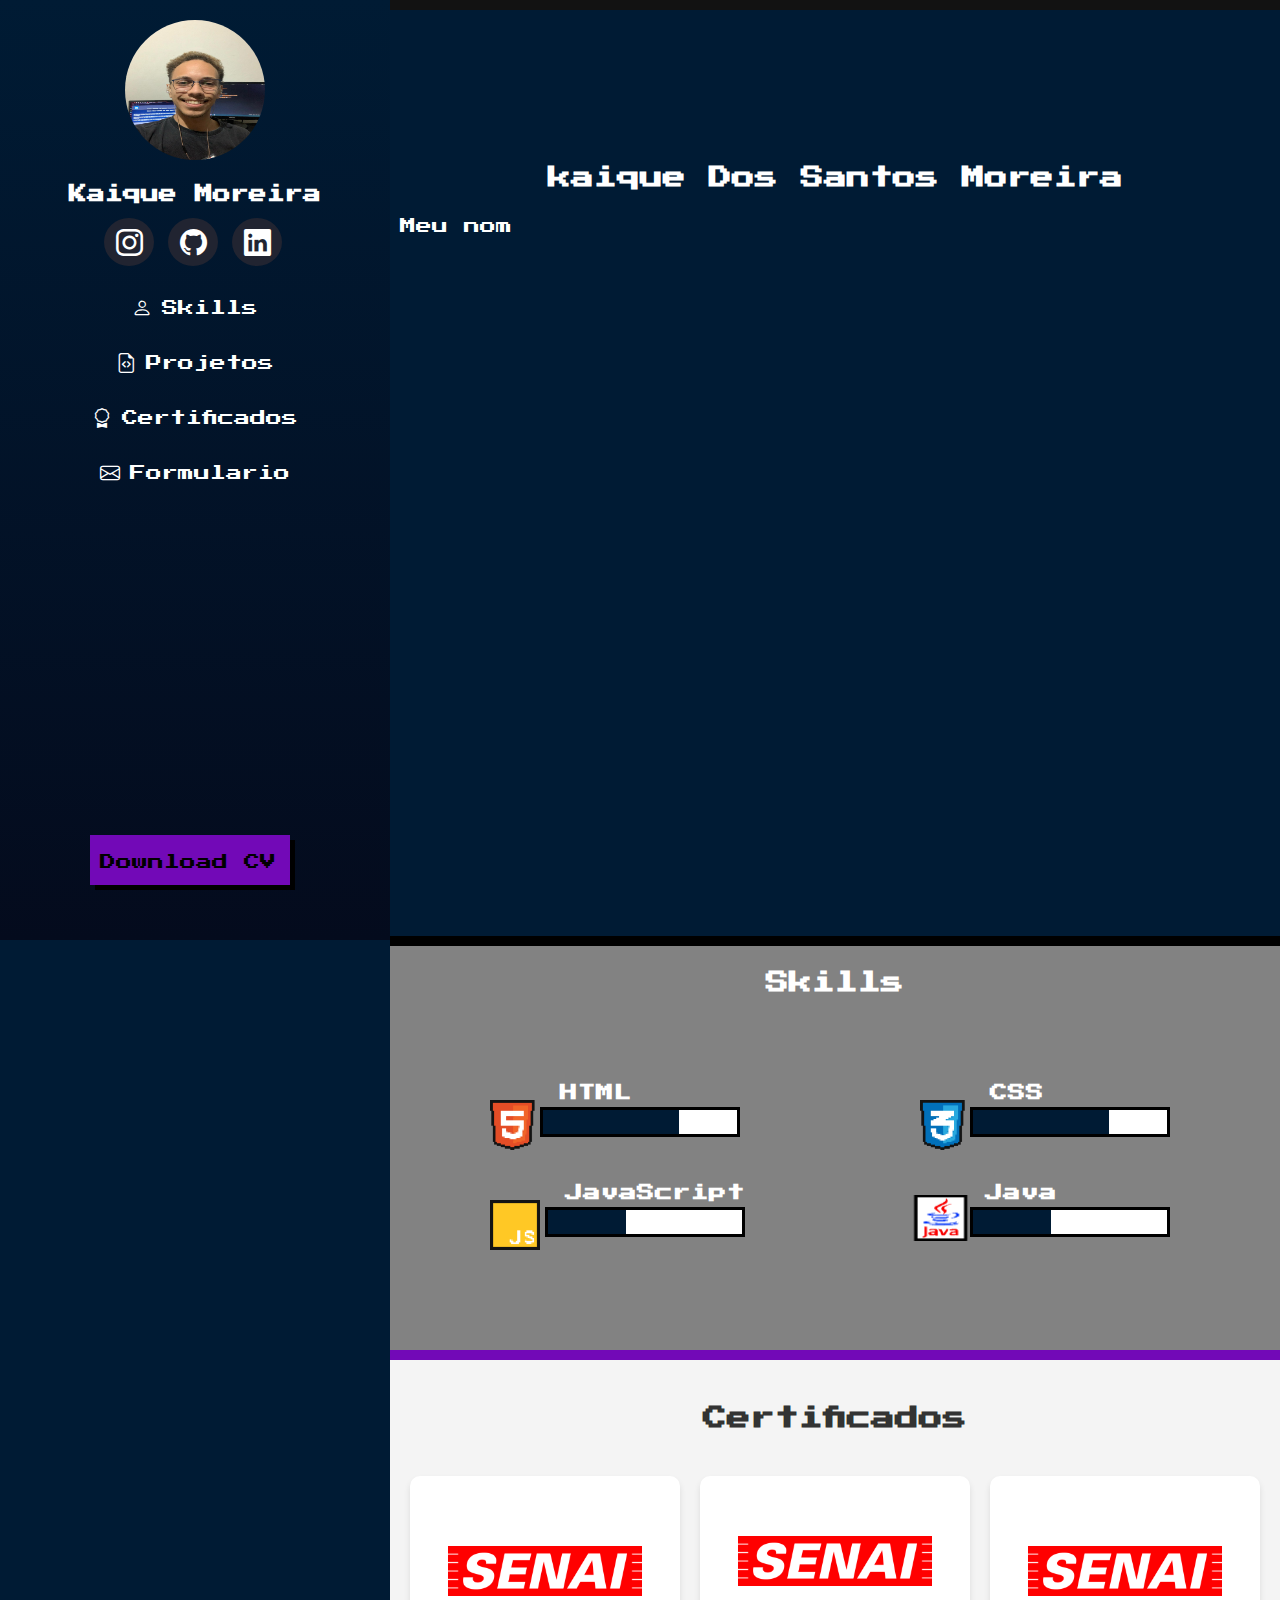
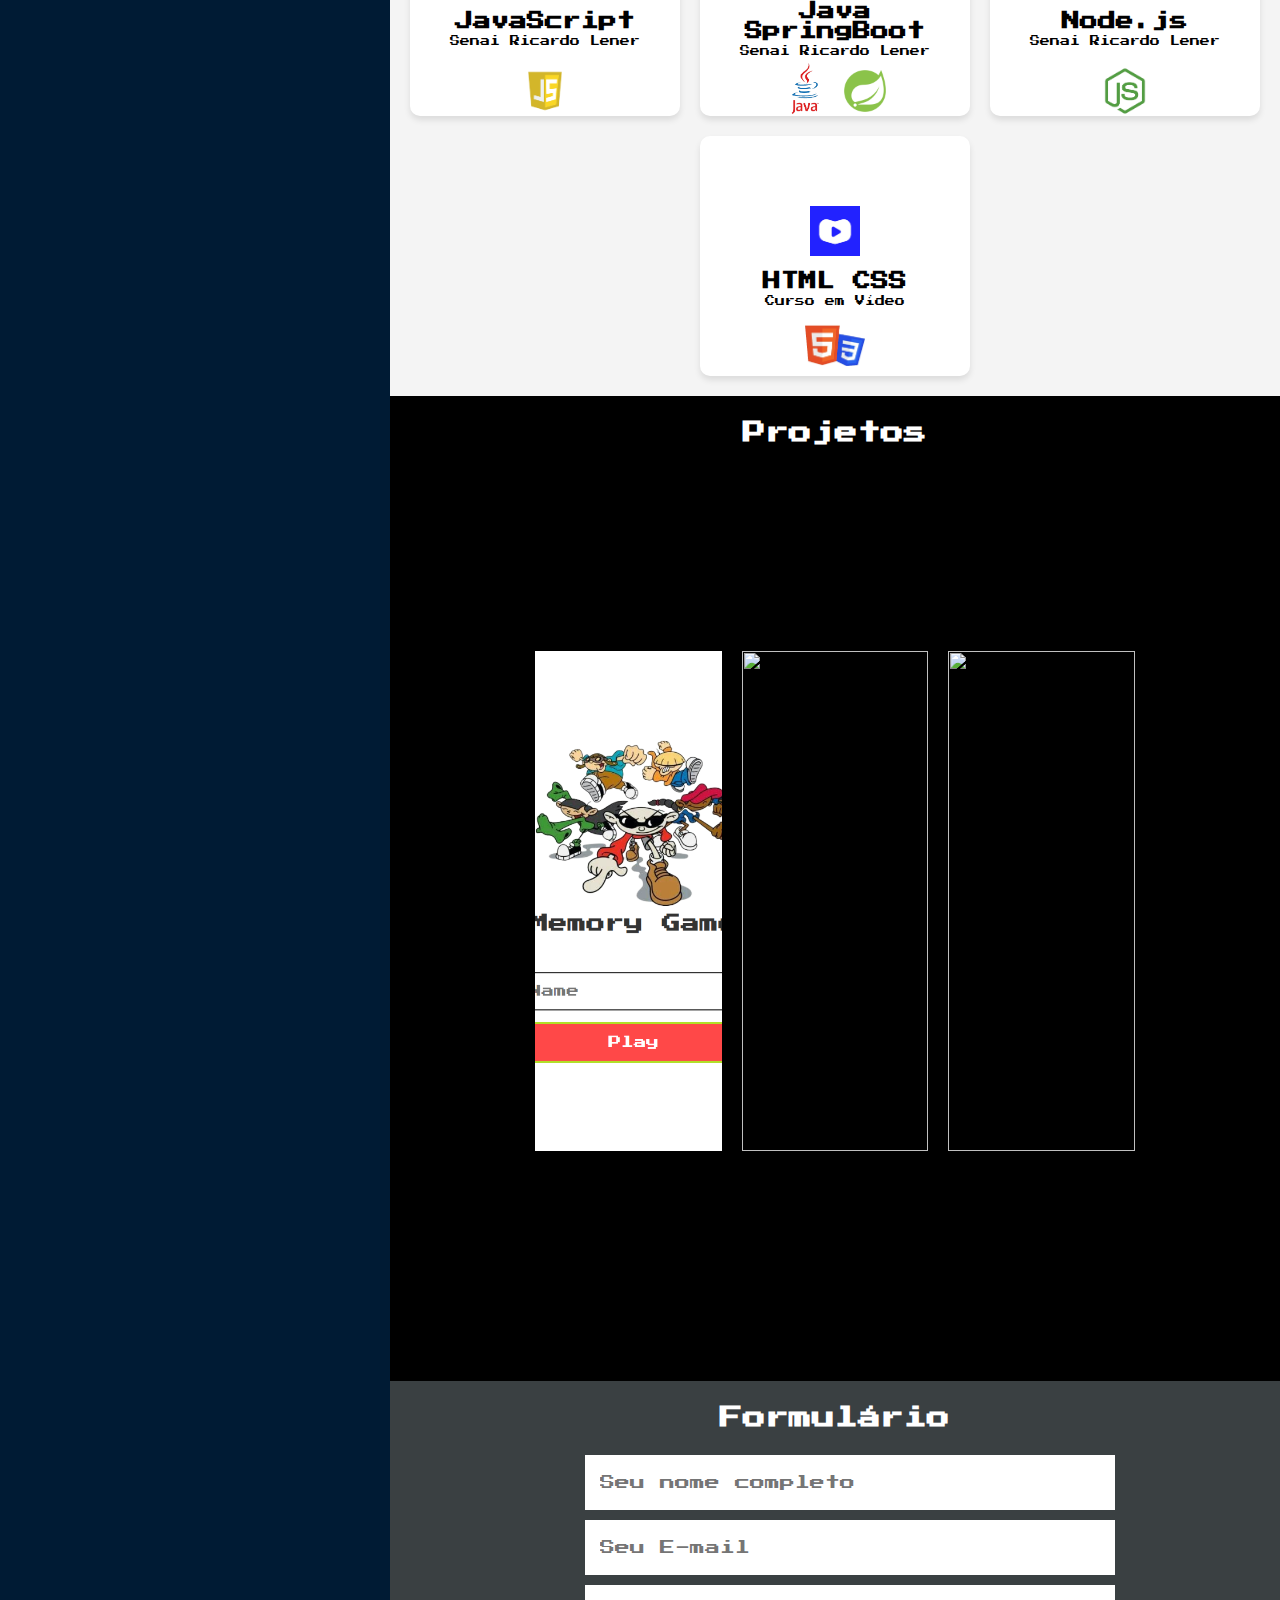
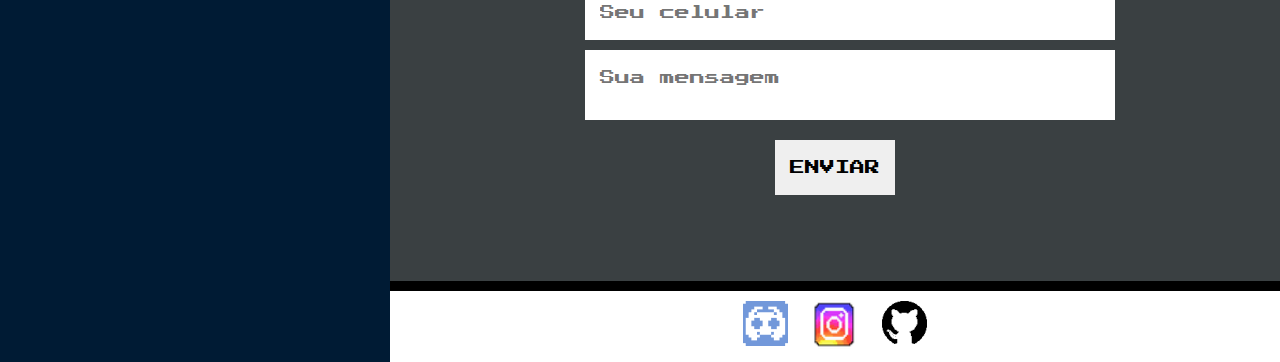
==== commit 0db13927: "novo portifolio" ====
--- a/index.html
+++ b/index.html
@@ -21,10 +21,11 @@
     <link rel="stylesheet" href="componentes/formulario.css">
     <link rel="stylesheet" href="componentes/menumobile.css">
     <link rel="stylesheet" href="componentes/certificados.css">
-    <link rel="stylesheet" href="componentes/carrosel.css">
+    <link rel="stylesheet" href="componentes/menu-lateral.css">
     <link rel="stylesheet" href="https://cdn.jsdelivr.net/npm/bootstrap-icons@1.11.3/font/bootstrap-icons.min.css">
     <script defer src="/js/Formulario.js"></script>
     <script defer src="js/menu.js"></script>
+    <script defer src="js/escrevendo.js"></script>
 </head>
 
 <body>
@@ -33,16 +34,11 @@
             <a class="logo" href="https://www.linkedin.com/in/kaique-moreira-883780207/" target="_blank">
                 <img src="images/linkdin.png" alt="" class="logo-linkdin">
             </a>
-            <nav>
-                <a class="menu-action" href="#Skills">Skills</a>
-                <a class="menu-action" href="#Projetos">Projetos</a>
-                <a class="menu-action" href="#Certificados">Certificados</a>
-                <a class="menu-action" href="#formulario">Formulario</a>
-            </nav>
-            <a id="button" href="doc/Currículo TI kaique.pdf" download lang="en">Download CV</a>
+
             <div class="btn-abrir-menu" id="btn-menu">
                 <i class="bi bi-list"></i>
-            </div>
+            </div>  
+
             <div class="menu-mobile" id="menu-mobile">
                 <div class="btn-fechar">
                     <i class="bi bi-x"></i>
@@ -85,12 +81,53 @@
             <div class="overley-menu" id="overley-menu"></div>
         </div>
     </header>
+        <div class="menu-lateral" id="menu-lateral">
+
+
+             <div class="profile">
+                    <img src="images/kaiqueperfil.jpeg" alt="" class="profile-pic rounded-circle">
+                        <h2 >Kaique Moreira</h2>
+                    <div class="social-icons">
+                        <a href="https://www.instagram.com/kaique._.moreiiraa/">
+                            <i class="bi bi-instagram"></i>
+                        </a>
+                        <a href="https://github.com/kaique04">
+                            <i class="bi bi-github"></i>
+                        </a>
+                        <a href="https://www.linkedin.com/in/kaique-moreira-883780207/">
+                            <i class="bi bi-linkedin"></i>
+                        </a>
+                    </div>
+            </div> 
+            <nav>
+                <a href="#Skills">
+                    <i class="bi bi-person"></i>Skills
+                </a>
+                <a href="#Projetos">
+                <i class="bi bi-file-earmark-code"></i>Projetos
+                </a>
+                <a href="#Certificados">
+                    <i class="bi bi-award"></i>Certificados
+                </a>
+                <a href="#formulario">
+                    <i class="bi bi-envelope"></i>Formulario
+                </a>
+            </nav>
+            <a class="button" href="doc/Currículo TI kaique.pdf" download lang="en">Download CV</a>
+        </div>
+        </div>
+    </div>
+
+    <!--  -->
 
     <main>
-        <h2 class="home">Seja Bem-vindo ao meu portfólio</h2>
+        <h2 class="home">kaique Dos Santos Moreira</h2>
 
         <section class="topo-do-site">
-            <div class="interface">
+
+            <div id="typewrite"></div>
+
+            <!-- <div class="interface">
                 <div class="flex">
                     <div class="txt-top-site">
                         <p>Olá! Meu nome é Kaique, tenho 21 anos e moro em Cotia, São Paulo. Atualmente, estou cursando Sistemas de Informação nas Faculdades Integradas Rio Branco, onde desenvolvo minhas habilidades em tecnologia e programação.</p>
@@ -103,7 +140,7 @@
                         <img class="perfil" src="images/kaiqueperfil.jpeg" alt="">                        
                     </div>
                 </div>
-            </div>
+            </div> -->
         </section>
 
         <section id="Skills">
@@ -223,19 +260,19 @@
             </div>
         </section>
 
-        <footer class="main-footer">
-            <a class="action">
-                <img src="images/discord.png" alt="">
-            </a>
-            <a class="action" href="https://www.instagram.com/kaique._.moreiiraa/">
-                <img class="insta" src="images/insta.png" alt="">
-            </a>
-            <a class="action" href="https://github.com/kaique04">
-                <img src="images/githubart.png" alt="">
-            </a>
-        </footer>
+        <section id="footer">
+            <footer class="main-footer">
+                <a class="action">
+                    <img src="images/discord.png" alt="">
+                </a>
+                <a class="action" href="https://www.instagram.com/kaique._.moreiiraa/">
+                    <img class="insta" src="images/insta.png" alt="">
+                </a>
+                <a class="action" href="https://github.com/kaique04">
+                    <img src="images/githubart.png" alt="">
+                </a>
+            </footer>
+        </section>
     </main>
-</body>
-
-
+</body> 
 </html>
--- a/componentes/style.css
+++ b/componentes/style.css
@@ -5,10 +5,20 @@
 html{
     scroll-behavior: smooth;
 }
-header{
+ header{
+    display: none;
     height: 110px;
     background-color: #3A4042;
     padding-bottom: 10px;
+} 
+
+.topo-do-site{
+    height:80vh;
+}
+
+#typewrite{
+    margin-left:400px ;
+    line-height: 20px;
 }
 
 .logo-linkdin{
@@ -50,6 +60,8 @@
 }
 
 .home{
+    margin-left: 390px;
+    margin-top: 130px;
     color: #fff;
 }
 
@@ -81,11 +93,12 @@
 }
 
 main h2{
+    margin: 0px;
     text-align: center;
-    margin: 0px;
     font-size: 23px;
-    padding: 20px 5px 15px;
     line-height: 1.5;
+    padding-top: 20px;
+    padding-bottom: 20px;
 }
 
 section.topo-do-site .flex{
@@ -120,6 +133,7 @@
 }
 
 #Skills{
+    margin-left: 390px;
     border-top: 10px solid black; 
     border-bottom: 10px solid #7209B7;
     background-color: #828282;
@@ -127,6 +141,7 @@
 }
 
 #Projetos{
+    margin-left: 390px;
     background-color: black;
     color: #fff;   
 }
@@ -143,6 +158,11 @@
     font-size: 20px;
 }
 #formulario{
+    margin-left:390px;
     background-color: #3A4042;
     color: white;
 }
+
+#footer{
+    margin-left: 390px;
+}
--- a/componentes/menu-action.css
+++ b/componentes/menu-action.css
@@ -33,11 +33,18 @@
         box-shadow: 5px 5px 0px #000;
         transition: 0.9s;
     }
-
     .button:hover{
         color:black ;
         background-color: white;
         transform: scale(1.08);
+    }
+
+    header{
+        display: block  ;
+    }
+
+    .menu-lateral{
+        display: none;
     }
 
     .txt-top-site{
@@ -151,6 +158,40 @@
         padding-right: 20px;
     }
 
+    #typewrite{
+        margin-left: 0px;
+        padding-left: 15px;
+        line-height: 22px;
+    }
+
+    .topo-do-site{
+        height:55vh;
+    }
+
+    .home{
+        margin-left: 0px;
+        margin-top: 45px;
+    }
+
+    #Skills{
+        margin-left: 0px;
+    }
+
+    #Projetos{
+        margin-left: 0px;
+    }
+
+    #formulario{
+        margin-left: 0px;
+    }
+
+    #footer{
+        margin-left: 0px;
+    }
+
+    main #Certificados{
+        margin-left: 0px;
+    }
 }
 @media screen and (max-width:1315px){
     .perfil{
--- a/componentes/menumobile.css
+++ b/componentes/menumobile.css
@@ -16,7 +16,7 @@
     border-radius: 50%;
     text-align: center;
     width: 50px;
-    height: 36px;
+    height: 32px;
     transition: 0.3s;
 } 
 
--- a/componentes/certificados.css
+++ b/componentes/certificados.css
@@ -1,4 +1,5 @@
-#Certificados {
+  #Certificados {
+    margin-left:390px;
     text-align: center;
     padding: 20px;
     background-color: #f4f4f4;
--- a/componentes/menu-lateral.css
+++ b/componentes/menu-lateral.css
@@ -0,0 +1,63 @@
+.menu-lateral {
+    position: fixed;
+    top: 0;
+    left: 0;
+    width: 350px; 
+    height: 100%; 
+    background: linear-gradient(9180deg,#001B34, #040b1d);
+    z-index: 1; 
+    padding: 20px; 
+}
+
+.menu-lateral nav a{
+    height: 15px;
+    text-decoration: none;
+    text-align: center;
+    color: #fff;
+    padding: 20px 4%;
+    /* transition: 0.8s; */
+}
+
+.menu-lateral nav{
+    display: flex;
+    flex-direction: column;
+    margin-top: 10px;
+}
+
+.menu-lateral nav a i{
+    font-size: 20px;
+    margin-right: 10px;
+}
+
+.menu-lateral nav a:hover{
+    transform:scale(1.02); 
+    background-color: rgba(16, 59, 59, 0.074);
+}
+
+
+.menu-lateral .button{
+    position: absolute;
+    text-decoration: none;
+    bottom: 55px; 
+    left: 90px;
+    background-color: #7209B7;
+    color: black;
+    display: inline-block;
+    height: 50px;
+    width: 180px;
+    padding-left: 10px;
+    padding-right: 10px;
+    line-height: 55px;
+    box-shadow: 5px 5px 0px #000;
+    transition: 0.9s;
+}
+
+.button:hover{
+    color:black ;
+    background-color: white;
+    transform: scale(1.08);
+}
+
+.profile h2{
+    font-size: 18px;
+}